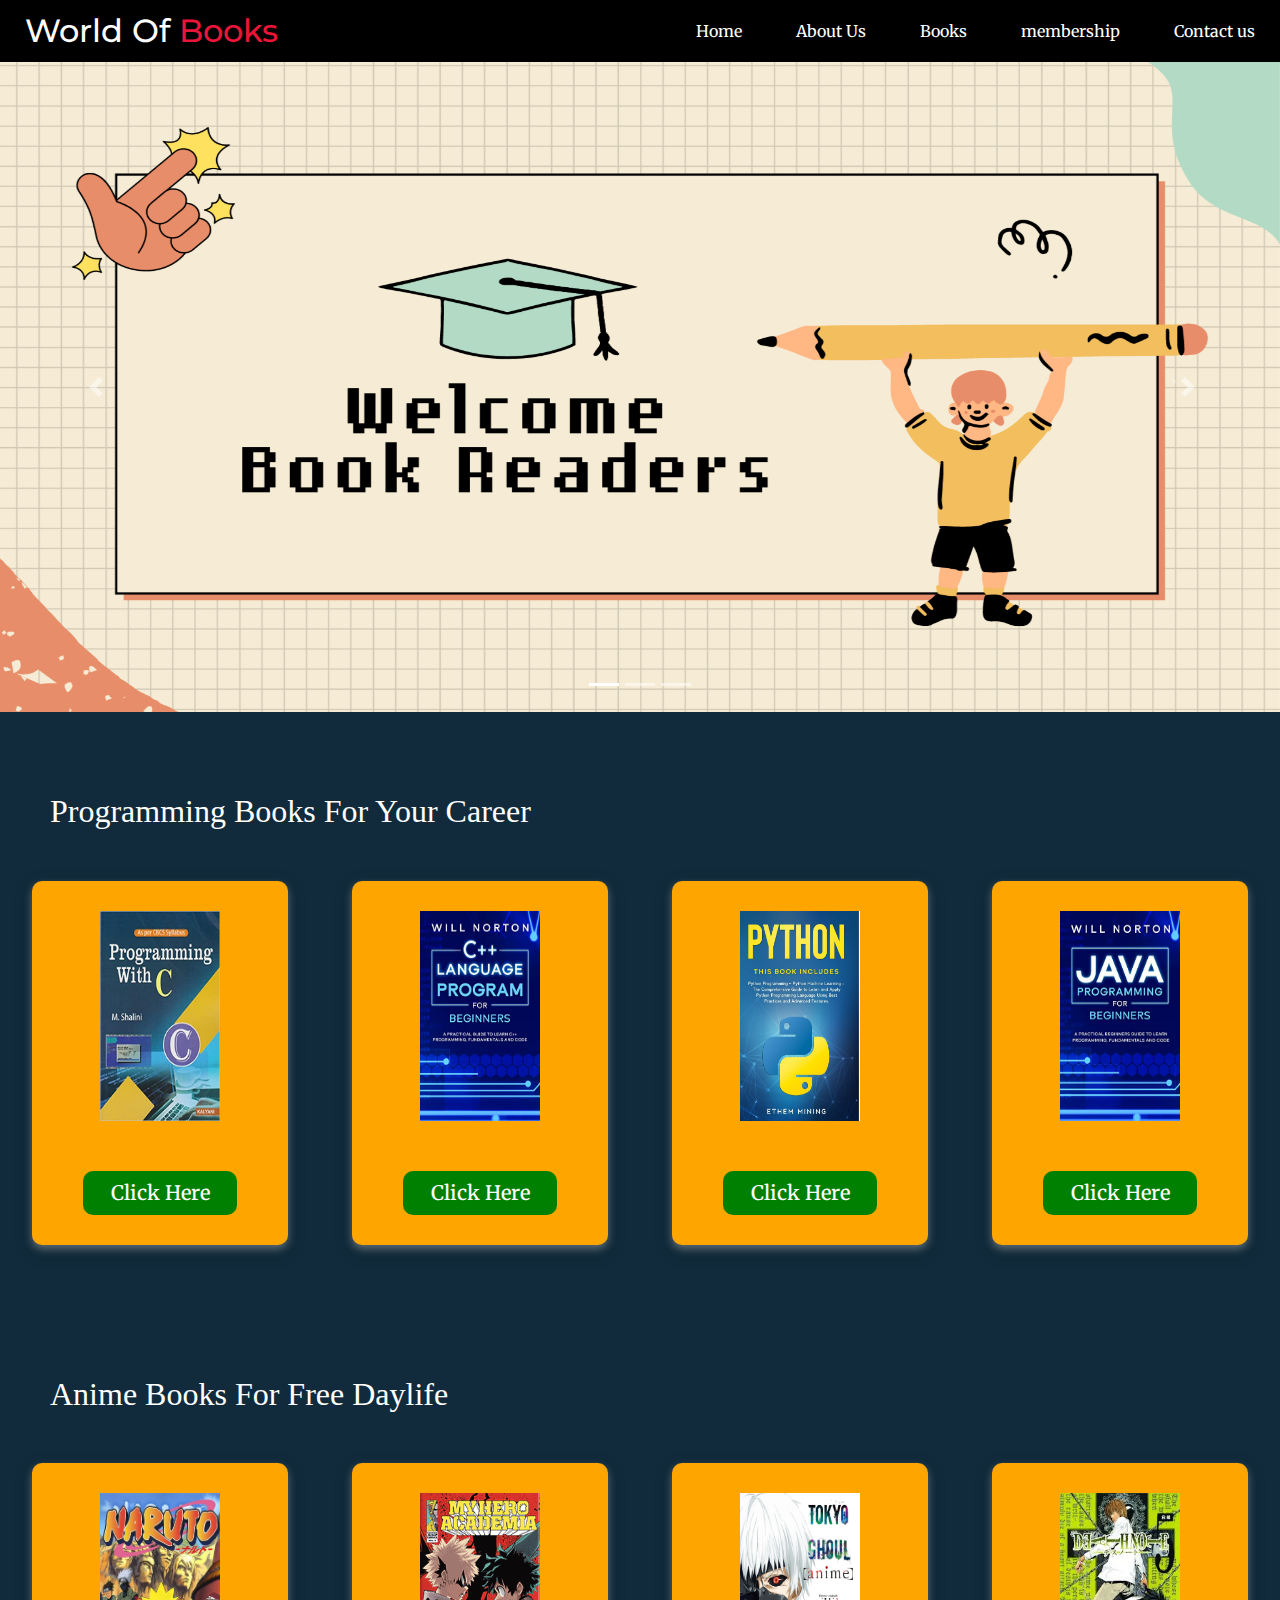
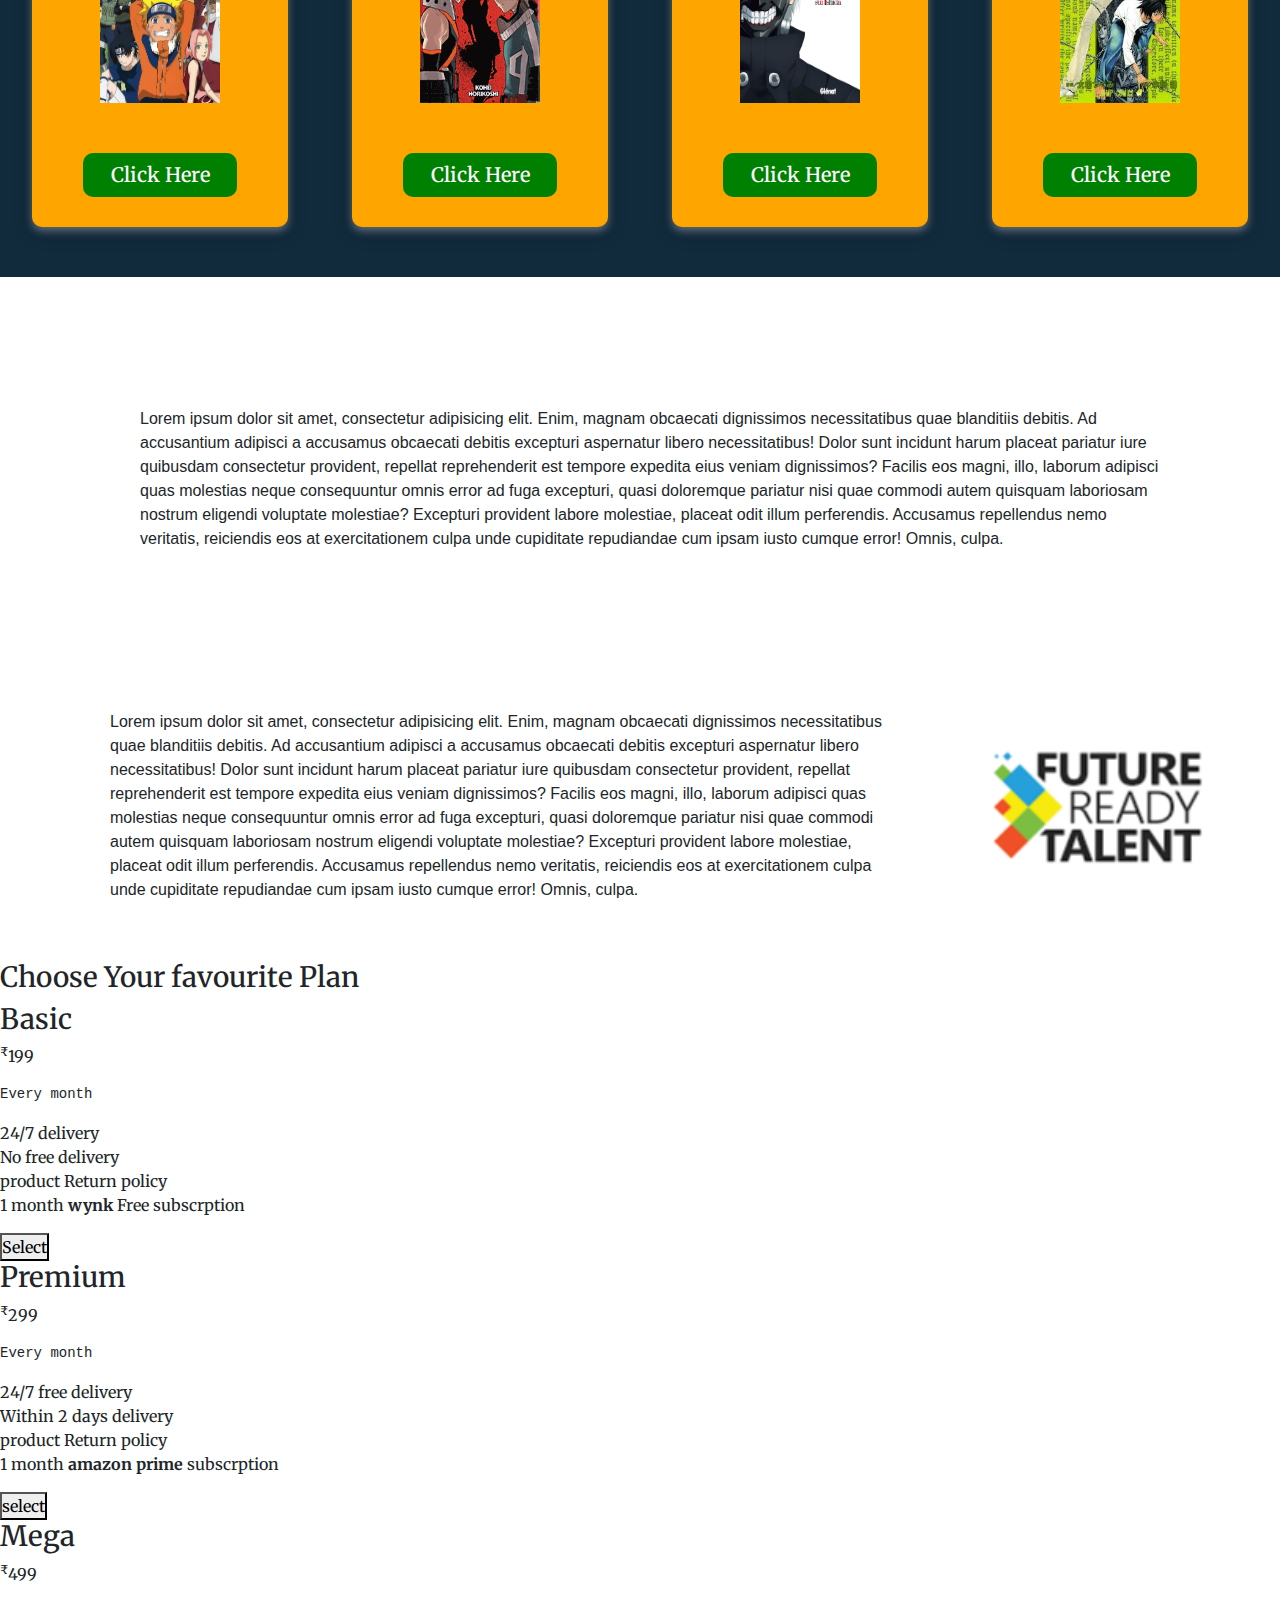
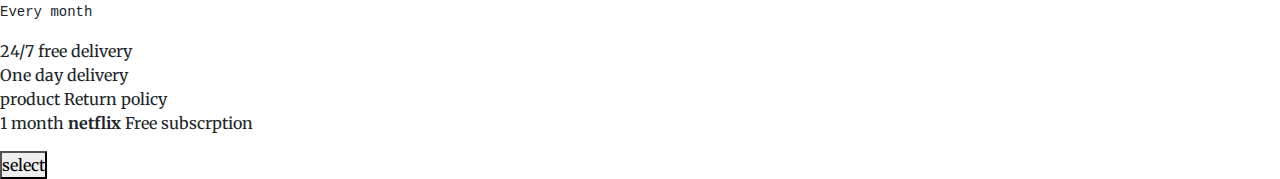
==== index.html @ 65e73c3f "added membership plans" ====
<!DOCTYPE html>
<html lang="en">

<head>
  <meta charset="UTF-8">
  <meta http-equiv="X-UA-Compatible" content="IE=edge">
  <meta name="viewport" content="width=device-width, initial-scale=1.0">
  <link rel="stylesheet" href="css/style.css">
  <link rel="shortcut icon" href="images/favicon-16x16.png" type="image/x-icon">
  <link rel="stylesheet" href="https://cdn.jsdelivr.net/npm/bootstrap@4.6.1/dist/css/bootstrap.min.css">
  <title>World Of Books</title>
</head>

<body>
  <div class="main_container">
    <!-- flexbox navbar -->
    <div class="flex_navbar">
      <h2 id="image_logo"><a href=""></a>World Of <span>Books</span></h2>
      <ul>
        <li><a href="">Home</a></li>
        <li><a href="">About Us</a></li>
        <li><a href="">Books</a></li>
        <li><a href="">membership</a></li>
        <li><a href="">Contact us</a></li>
      </ul>
    </div>
    <!-- bootstrap carousel -->
    <div id="demo" class="carousel slide" data-ride="carousel">
      <!-- Indicators -->
      <ul class="carousel-indicators">
        <li data-target="#demo" data-slide-to="0" class="active"></li>
        <li data-target="#demo" data-slide-to="1"></li>
        <li data-target="#demo" data-slide-to="2"></li>
      </ul>

      <!-- The slideshow -->
      <div class="carousel-inner">
        <div class="carousel-item active">
          <img src="images/Colorful English Class Education Presentation.png" alt="Los Angeles" width="1100"
            height="500">
        </div>
        <div class="carousel-item">
          <img src="images/Yellow Purple 3D Annual Company Report Business Presentation.png" alt="Chicago" width="1100"
            height="500">
        </div>
        <div class="carousel-item">
          <img src="images/Yellow Purple 3D Annual Company Report Business Presentation (1).png" alt="Chicago"
            width="1100" height="500">
        </div>
      </div>

      <!-- Left and right controls -->
      <a class="carousel-control-prev" href="#demo" data-slide="prev">
        <span class="carousel-control-prev-icon"></span>
      </a>
      <a class="carousel-control-next" href="#demo" data-slide="next">`
        <span class="carousel-control-next-icon"></span>
      </a>
    </div>

    <!-- programming book section  -->
    <h2 id="book_heading">Programming Books For Your Career</h2>
    <div class="row_section">
      <div class="column1" id="color1">
        <a href=""><img src="images/c programming.jpg" alt="C book" width="600" height="400"></a>
        <div class="desc">
          <h2><a href="" title="" target="_parent">Click Here</a></h2>
        </div>
      </div>
      <div class="column1" id="color1">
        <a href=""><img src="images/c++.jpg" alt="c++ book" width="600" height="400"></a>
        <div class="desc">
          <h2><a href="" title="" target="_parent">Click Here</a></h2>
        </div>
      </div>
      <div class="column1" id="color1">
        <a href=""><img src="images/python.jpg" alt="python book" width="600" height="400"></a>
        <div class="desc">
          <h2><a href="" title="" target="_parent">Click Here</a></h2>
        </div>
      </div>
      <div class="column1" id="color1">
        <a href=""><img src="images/java.jpg" alt="java book" width="600" height="400"></a>
        <div class="desc">
          <h2><a href="" title="" target="_parent">Click Here</a></h2>
        </div>
      </div>
    </div>

    <!-- anime book sectiom  -->
    <h2 id="book_heading">Anime Books For Free Daylife</h2>
    <div class="row_section">
      <div class="column1" id="color1">
        <a href=""><img src="images/Naruto_Poster (1).jpg" alt="C book" width="600" height="400"></a>
        <div class="desc">
          <h2><a href="" title="" target="_parent">Click Here</a></h2>
        </div>
      </div>
      <div class="column1" id="color1">
        <a href=""><img src="images/hero.jpg" alt="c++ book" width="600" height="400"></a>
        <div class="desc">
          <h2><a href="" title="" target="_parent">Click Here</a></h2>
        </div>
      </div>
      <div class="column1" id="color1">
        <a href=""><img src="images/tokyo.jpg" alt="python book" width="600" height="400"></a>
        <div class="desc">
          <h2><a href="" title="" target="_parent">Click Here</a></h2>
        </div>
      </div>
      <div class="column1" id="color1">
        <a href=""><img src="images/deathnote.jpg" alt="java book" width="600" height="400"></a>
        <div class="desc">
          <h2><a href="" title="" target="_parent">Click Here</a></h2>
        </div>
      </div>
    </div>
    <!-- about us -->
    <div class="about_us">
      <div class="my_image">
        <img src="images/IMG_8836-modified.png" alt="">
      </div>
      <div class="image_desc">
        Lorem ipsum dolor sit amet, consectetur adipisicing elit. Enim, magnam obcaecati dignissimos necessitatibus quae
        blanditiis debitis. Ad accusantium adipisci a accusamus obcaecati debitis excepturi aspernatur libero
        necessitatibus! Dolor sunt incidunt harum placeat pariatur iure quibusdam consectetur provident, repellat
        reprehenderit est tempore expedita eius veniam dignissimos? Facilis eos magni, illo, laborum adipisci quas
        molestias neque consequuntur omnis error ad fuga excepturi, quasi doloremque pariatur nisi quae commodi autem
        quisquam laboriosam nostrum eligendi voluptate molestiae? Excepturi provident labore molestiae, placeat odit
        illum perferendis. Accusamus repellendus nemo veritatis, reiciendis eos at exercitationem culpa unde cupiditate
        repudiandae cum ipsam iusto cumque error! Omnis, culpa.
      </div>
    </div>
    <div class="about_us2">
      <div class="image_desc2">
        Lorem ipsum dolor sit amet, consectetur adipisicing elit. Enim, magnam obcaecati dignissimos necessitatibus quae
        blanditiis debitis. Ad accusantium adipisci a accusamus obcaecati debitis excepturi aspernatur libero
        necessitatibus! Dolor sunt incidunt harum placeat pariatur iure quibusdam consectetur provident, repellat
        reprehenderit est tempore expedita eius veniam dignissimos? Facilis eos magni, illo, laborum adipisci quas
        molestias neque consequuntur omnis error ad fuga excepturi, quasi doloremque pariatur nisi quae commodi autem
        quisquam laboriosam nostrum eligendi voluptate molestiae? Excepturi provident labore molestiae, placeat odit
        illum perferendis. Accusamus repellendus nemo veritatis, reiciendis eos at exercitationem culpa unde cupiditate
        repudiandae cum ipsam iusto cumque error! Omnis, culpa.
      </div>
      <div class="my_image2">
        <img src="images/download-modified.png" alt="">
      </div>
    </div>

    <!-- membership -->

    <h3 id="price" class="plan_h3">Choose Your favourite Plan</h3>
    <div class="fcontainer">
        <div class="box1 hover_box">
            <h3>Basic</h3>
            <p class="price"><sup>₹</sup>199<pre>Every month</pre></p>
            <ul class="list_item">
                <li class="plan_item_list">24/7 delivery</li>
                <li class="plan_item_list">No free delivery</li>
                <li class="plan_item_list">product Return policy</li>
                <li class="plan_item_list">1 month <b>wynk</b> Free subscrption </li>
            </ul>
            <button class="btn2">Select</button>
        </div>
        <div class="box1 hover_box">
            <h3>Premium</h3>
            <p class="price"><sup>₹</sup>299<pre>Every month</pre></p>
            <ul class="list_item">
                <li class="plan_item_list">24/7 free delivery</li>
                <li class="plan_item_list">Within 2 days delivery</li>
                <li class="plan_item_list">product Return policy</li>
                <li class="plan_item_list">1 month <b>amazon prime</b> subscrption</li>
            </ul>
            <button class="btn2">select</button>
        </div>
        <div class="box1 hover_box">
            <h3>Mega</h3>
            <p class="price"><sup>₹</sup>499<pre>Every month</pre></p>
            <ul class="list_item">
                <li class="plan_item_list">24/7 free delivery</li>
                <li class="plan_item_list">One day delivery</li>
                <li class="plan_item_list">product Return policy</li>
                <li class="plan_item_list">1 month <b>netflix</b> Free subscrption</li>
            </ul>
            <button class="btn2">select</button>
        </div>
    </div>


  </div>
  <!-- bootstrap js -->
  <script src="https://cdn.jsdelivr.net/npm/jquery@3.6.0/dist/jquery.slim.min.js"></script>
  <script src="https://cdn.jsdelivr.net/npm/popper.js@1.16.1/dist/umd/popper.min.js"></script>
  <script src="https://cdn.jsdelivr.net/npm/bootstrap@4.6.1/dist/js/bootstrap.bundle.min.js"></script>
</body>

</html>
---- css/style.css ----
@import url('https://fonts.googleapis.com/css2?family=Merriweather:wght@300&family=Montserrat:wght@700&family=Roboto+Serif&display=swap');



* {
    box-sizing: border-box;
    margin: 0;
    padding: 0;
    font-family: 'Merriweather', serif;
}



/* logo */

#image_logo{
    display: inline-block;
    padding: 12px 25px;
    color: white;
    margin: 0;
    font-family: 'Montserrat', sans-serif;
}

span {
    color: #ea1538;
    font-family: 'Montserrat', sans-serif;
}

/* navbar
 */
.flex_navbar ul {
    list-style-type: none;
    margin: 0px;
}

.flex_navbar ul li {
    text-decoration: none;
    display: inline-block;
    color: #fff;
}

.flex_navbar {
    display: flex;
    justify-content: space-between;
    align-items: center;
    background-color: #000;
}

.flex_navbar ul li a {
    padding: 12px 25px;
    color: white;
    text-decoration: none;
}

.flex_navbar ul li a:hover {
    color: #ea1538;
    transition: .3s;
}

/* carsouel */
.carousel-inner img {
    width: 100%;
    height: 650px;
    
}

/* mediaquery */


@media (max-width:950px) {


}


/* programming book section  */

#book_heading {
    background-color: #112B3C;
    color: white;
    margin: 0;
    padding: 80px 0 0px 50px;
    font-family: 'Times New Roman', Times, serif;
}

.row_section {
    /* border: 5px solid black; */
    padding: 50px 0 50px 0;
    display: flex;
    justify-content: space-around;
    align-items: center;
    background-color: #112B3C;
    z-index: -1;
}

.column1 {
    width: 20%;
    box-shadow: 0 4px 8px 0 rgba(241, 235, 235, 0.364), 0 6px 20px 0 rgba(0, 0, 0, 0.19);
    background-color: white;
    /* display: inline-block; */
    border-radius: 10px;
}


.column1 a img {
    width: 70%;
    height: 250px;
    padding: 20px 30px;
    margin: 10px auto;
    display: block;
}

.desc h2 {
    width: 60%;
    background-color: green;
    border-radius: 10px;
    text-align: center;
    margin: 30px auto;
    /* padding: 10px; */
    color: #fff;
    font-size: 20px;
    cursor: pointer;
}

.desc h2 a {
    text-decoration: none;
    color: white;
    display: block;
    padding: 10px;

}

.desc h2:hover {
    color: #fff;
    background-color: #ea1538;
}

#color1 {
    background-color: orange;
}

#color1 img:hover {
    box-shadow: 0 4px 8px 0 rgba(0, 0, 0, 0.2), 0 6px 20px 0 rgba(0, 0, 0, 0.19);

}

/* about_us section */

.about_us {
    margin: 30px;
    padding: 100px 0px 0px;
    display: flex;
    justify-content: center;
    align-items: center;
}

.about_us::after {
    content: "";
    clear: both;
    display: table;
  }

.my_image {
    padding-left: 30px;
}

.my_image img {
    width: 250px;
    padding: 0px 0px;
}

.image_desc {
    text-align: left;
    padding: 0px 80px;
    font-family: Verdana, Geneva, Tahoma, sans-serif;
}

.about_us2 {
    margin: 30px;
    padding: 100px 0px 0px;
    display: flex;
    justify-content: center;
    align-items: center;
}

.about_us2::after {
    content: "";
    clear: both;
    display: table;
  }

.image_desc2 {
    text-align: left;
    padding: 0px 80px;
    font-family: Verdana, Geneva, Tahoma, sans-serif;
}

.my_image2 {
    padding-right: 30px;
}

.my_image2 img {
    width: 250px;
    padding: 0px 0px;
}
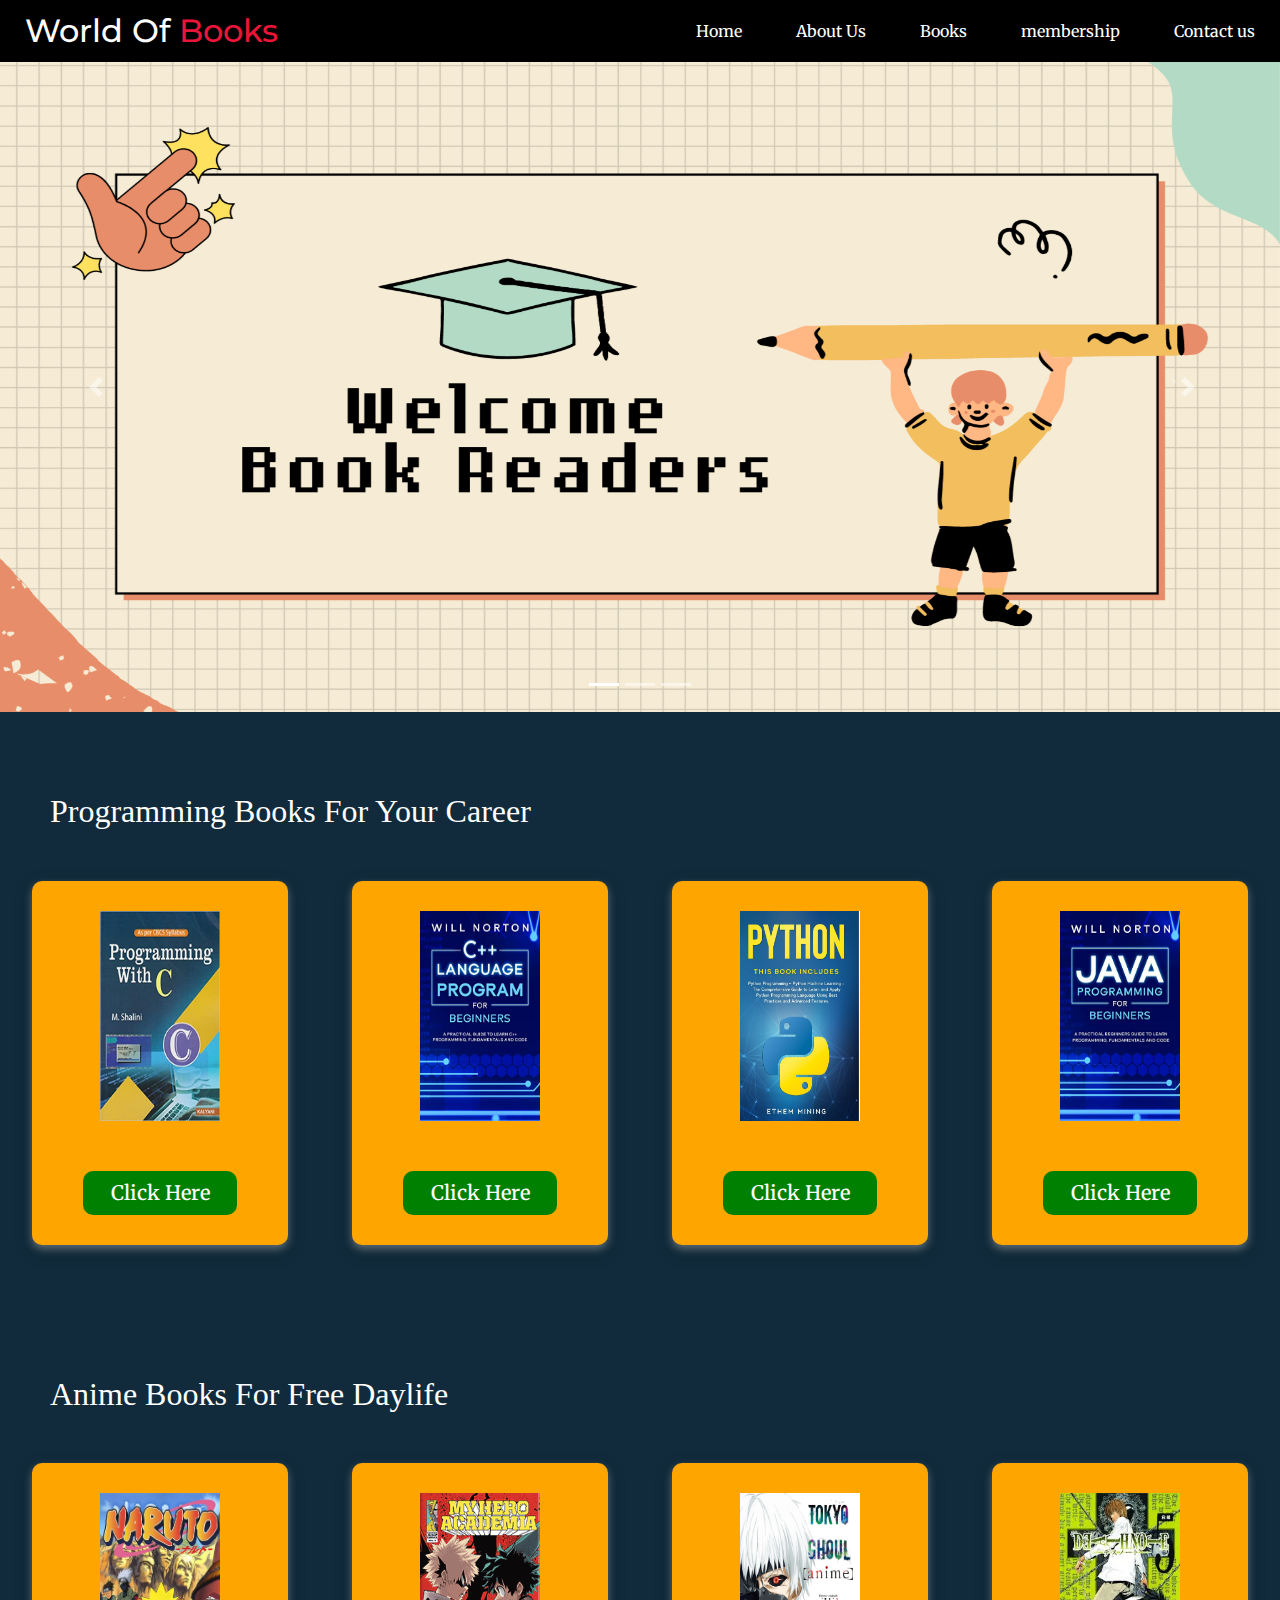
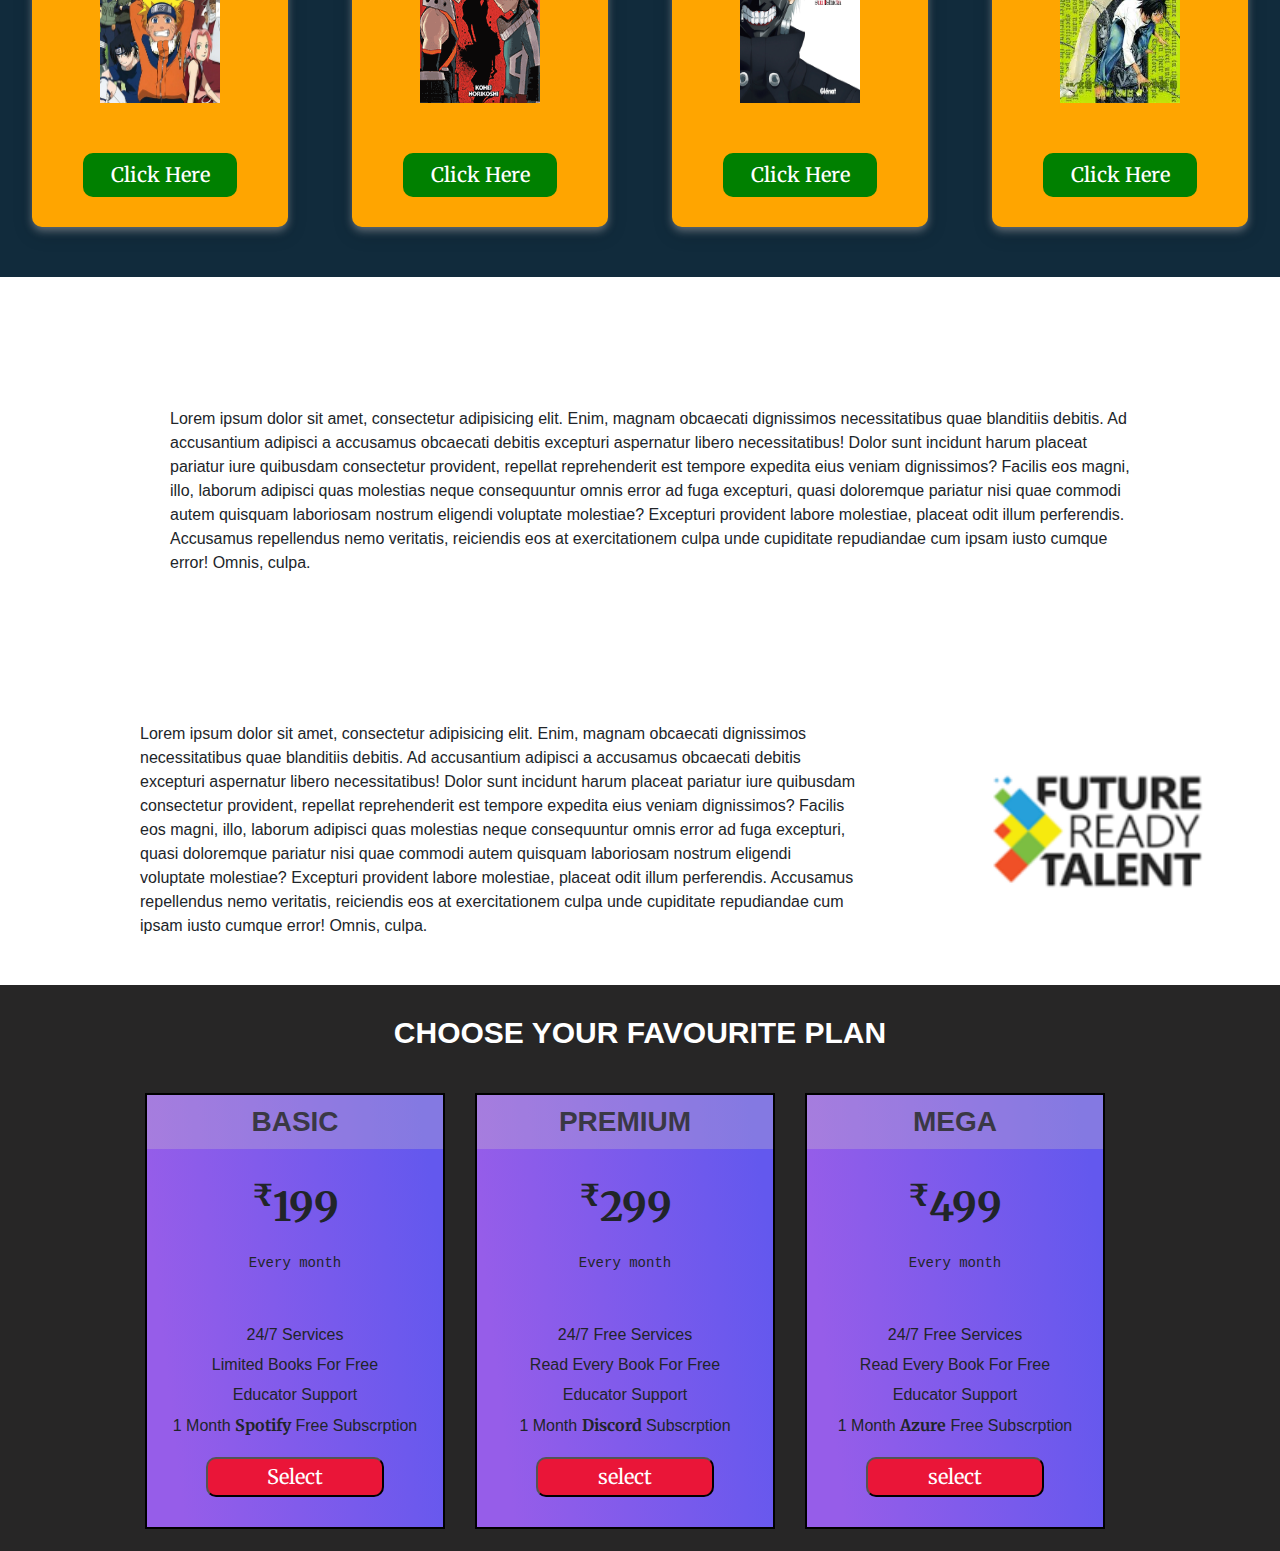
==== commit 57501fcb: "changes in membership data" ====
--- a/index.html
+++ b/index.html
@@ -155,10 +155,10 @@
             <h3>Basic</h3>
             <p class="price"><sup>₹</sup>199<pre>Every month</pre></p>
             <ul class="list_item">
-                <li class="plan_item_list">24/7 delivery</li>
-                <li class="plan_item_list">No free delivery</li>
-                <li class="plan_item_list">product Return policy</li>
-                <li class="plan_item_list">1 month <b>wynk</b> Free subscrption </li>
+                <li class="plan_item_list">24/7 services</li>
+                <li class="plan_item_list">Limited books for free</li>
+                <li class="plan_item_list">Educator support</li>
+                <li class="plan_item_list">1 month <b>spotify</b> Free subscrption </li>
             </ul>
             <button class="btn2">Select</button>
         </div>
@@ -166,10 +166,10 @@
             <h3>Premium</h3>
             <p class="price"><sup>₹</sup>299<pre>Every month</pre></p>
             <ul class="list_item">
-                <li class="plan_item_list">24/7 free delivery</li>
-                <li class="plan_item_list">Within 2 days delivery</li>
-                <li class="plan_item_list">product Return policy</li>
-                <li class="plan_item_list">1 month <b>amazon prime</b> subscrption</li>
+                <li class="plan_item_list">24/7 free services</li>
+                <li class="plan_item_list">Read Every Book For Free</li>
+                <li class="plan_item_list">Educator support</li>
+                <li class="plan_item_list">1 month <b>Discord</b> subscrption</li>
             </ul>
             <button class="btn2">select</button>
         </div>
@@ -177,10 +177,10 @@
             <h3>Mega</h3>
             <p class="price"><sup>₹</sup>499<pre>Every month</pre></p>
             <ul class="list_item">
-                <li class="plan_item_list">24/7 free delivery</li>
-                <li class="plan_item_list">One day delivery</li>
-                <li class="plan_item_list">product Return policy</li>
-                <li class="plan_item_list">1 month <b>netflix</b> Free subscrption</li>
+                <li class="plan_item_list">24/7 free services</li>
+                <li class="plan_item_list">Read every book for free</li>
+                <li class="plan_item_list">Educator support</li>
+                <li class="plan_item_list">1 month <b>Azure</b> Free subscrption</li>
             </ul>
             <button class="btn2">select</button>
         </div>
--- a/css/style.css
+++ b/css/style.css
@@ -65,8 +65,6 @@
 }
 
 /* mediaquery */
-
-
 @media (max-width:950px) {
 
 
@@ -74,7 +72,6 @@
 
 
 /* programming book section  */
-
 #book_heading {
     background-color: #112B3C;
     color: white;
@@ -84,7 +81,6 @@
 }
 
 .row_section {
-    /* border: 5px solid black; */
     padding: 50px 0 50px 0;
     display: flex;
     justify-content: space-around;
@@ -97,7 +93,6 @@
     width: 20%;
     box-shadow: 0 4px 8px 0 rgba(241, 235, 235, 0.364), 0 6px 20px 0 rgba(0, 0, 0, 0.19);
     background-color: white;
-    /* display: inline-block; */
     border-radius: 10px;
 }
 
@@ -116,7 +111,6 @@
     border-radius: 10px;
     text-align: center;
     margin: 30px auto;
-    /* padding: 10px; */
     color: #fff;
     font-size: 20px;
     cursor: pointer;
@@ -145,7 +139,6 @@
 }
 
 /* about_us section */
-
 .about_us {
     margin: 30px;
     padding: 100px 0px 0px;
@@ -171,6 +164,7 @@
 
 .image_desc {
     text-align: left;
+    margin: 0px 30px;
     padding: 0px 80px;
     font-family: Verdana, Geneva, Tahoma, sans-serif;
 }
@@ -191,6 +185,7 @@
 
 .image_desc2 {
     text-align: left;
+    margin: 0px 30px;
     padding: 0px 80px;
     font-family: Verdana, Geneva, Tahoma, sans-serif;
 }
@@ -202,4 +197,97 @@
 .my_image2 img {
     width: 250px;
     padding: 0px 0px;
-}+}
+
+
+/* membership plans */
+.price {
+    font-size: 40px;
+    font-weight: bolder;
+    padding-top: 20px;
+}
+
+.plan_h3 {
+    margin: 0 auto;
+    text-align: center;
+    background-color: rgb(39, 38, 38);
+    text-transform: uppercase;
+    font-size: 30px;
+    font-weight: bolder;
+    color: #fff;
+    font-family: 'Trebuchet MS', 'Lucida Sans Unicode', 'Lucida Grande', 'Lucida Sans', Arial, sans-serif;
+    padding: 30px 0 20px 0;
+}
+
+.fcontainer {
+    background-color: rgb(39, 38, 38);
+    margin: 0 auto;
+    display: flex;
+    justify-content: center;
+    padding: 14px 20px;
+    flex-wrap: wrap;
+}
+
+.box1 {
+    text-align: center;
+    margin: 0 auto;
+    margin: 8px 0;
+    margin-right: 30px;
+    position: relative;
+    width: 300px;
+    padding:0 0 30px 0;
+    background-image: linear-gradient( 83.2deg,  rgba(150,93,233,1) 10.8%, rgba(99,88,238,1) 94.3% );
+    border: 2px solid #000; 
+    overflow: hidden;    
+}
+
+/* hover box */
+.hover_box:hover {
+    background-image: linear-gradient(to top, #d16ba5, #c777b9, #ba83ca, #aa8fd8, #9a9ae1, #8aa7ec, #79b3f4, #69bff8, #52cffe, #41dfff, #46eefa, #5ffbf1);
+    cursor: pointer;
+}
+
+.box1 h3 {
+    overflow: hidden;
+    color: #3A3845;
+    text-align: center;
+    padding-top: 5px;
+    font-weight: bolder;
+    text-transform: uppercase;
+    font-family: Verdana, Geneva, Tahoma, sans-serif;
+}
+
+/* changes */
+.box1 h3 {
+    background-color: rgb(209, 200, 200,0.3);
+    padding: 10px;
+}
+
+.list_item {
+    list-style-type: none;
+    padding-top: 30px;
+}
+
+.plan_item_list {
+    padding: 3px 0;
+    font-family: Arial, Helvetica, sans-serif;
+    text-transform: capitalize;
+}
+
+/* button */
+.btn2 {
+    width: 60%;
+    background-color: #ea1538;;
+    border-radius: 10px;
+    text-align: center;
+    margin: 0px auto;
+    padding: 3px;
+    color: #fff;
+    font-size: 20px;
+    cursor: pointer;
+}
+
+.btn2:hover {
+    color: #fff;
+    background-color: green;
+}
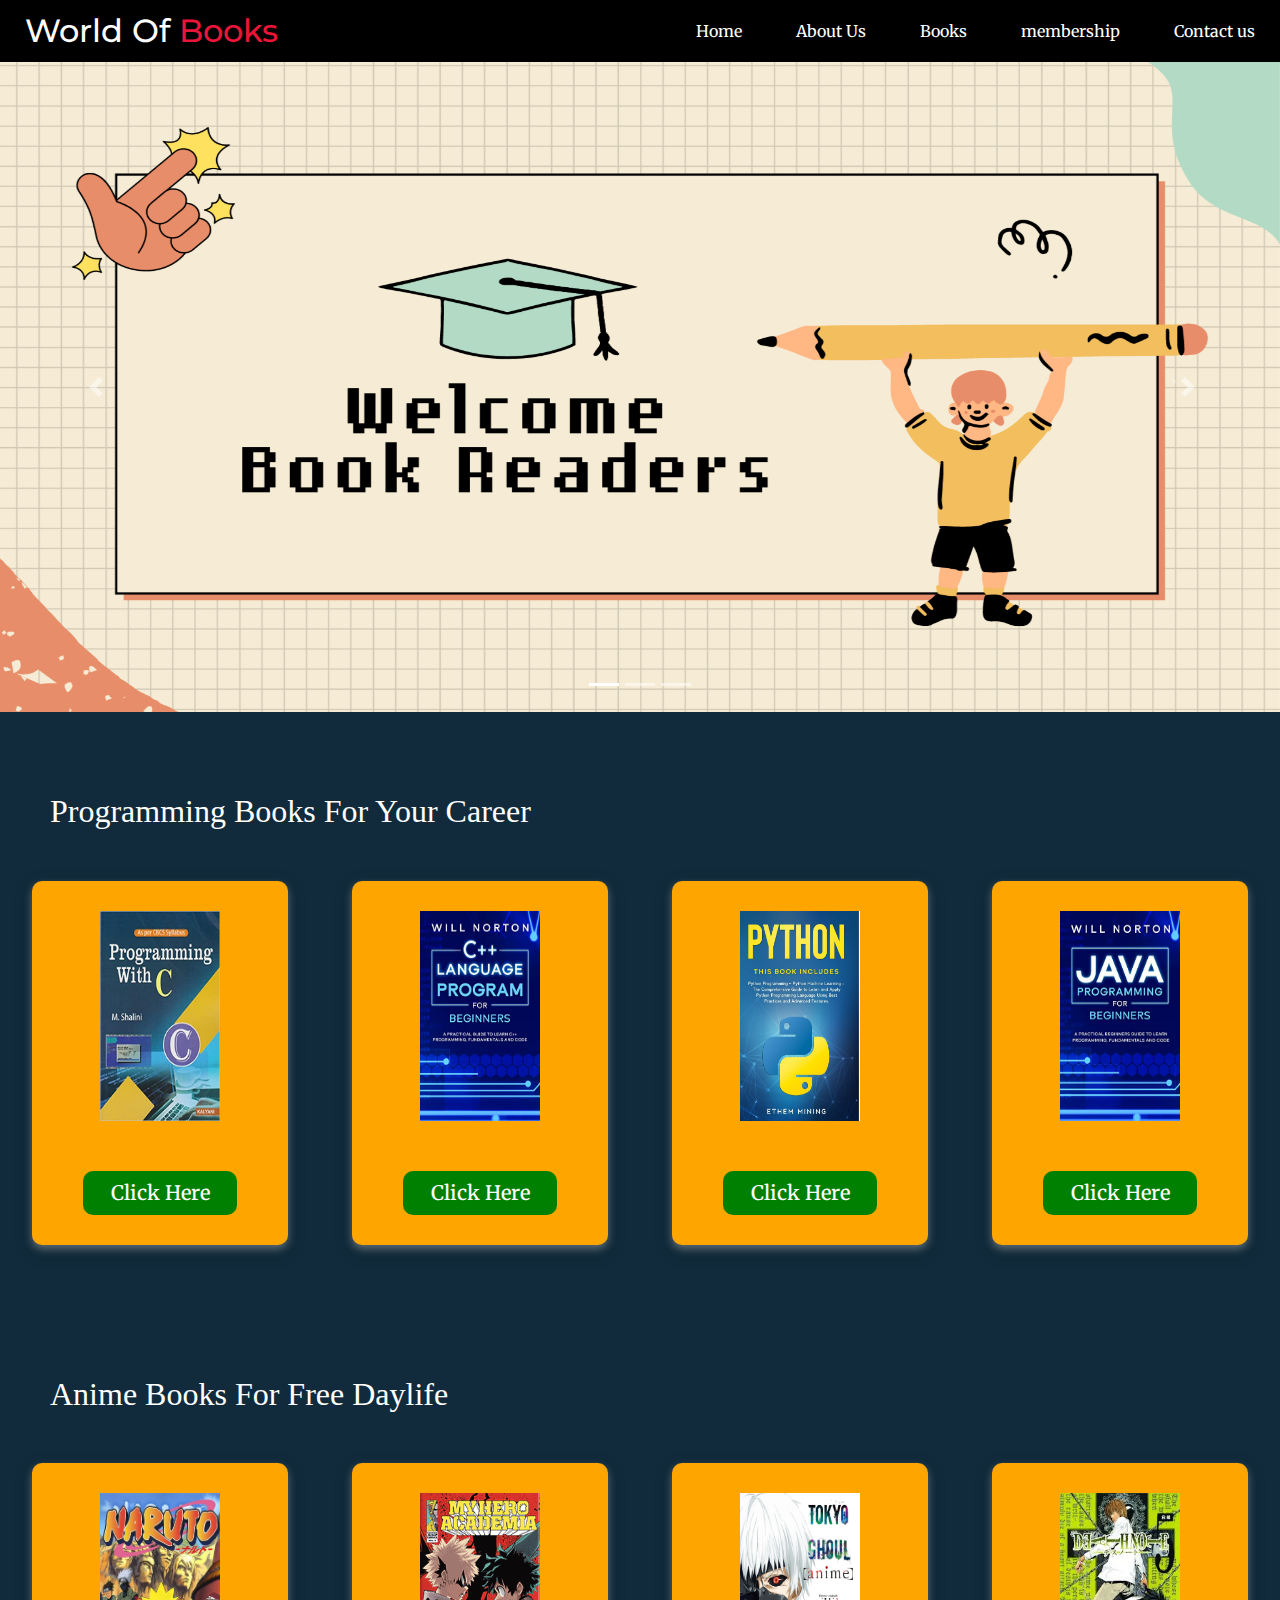
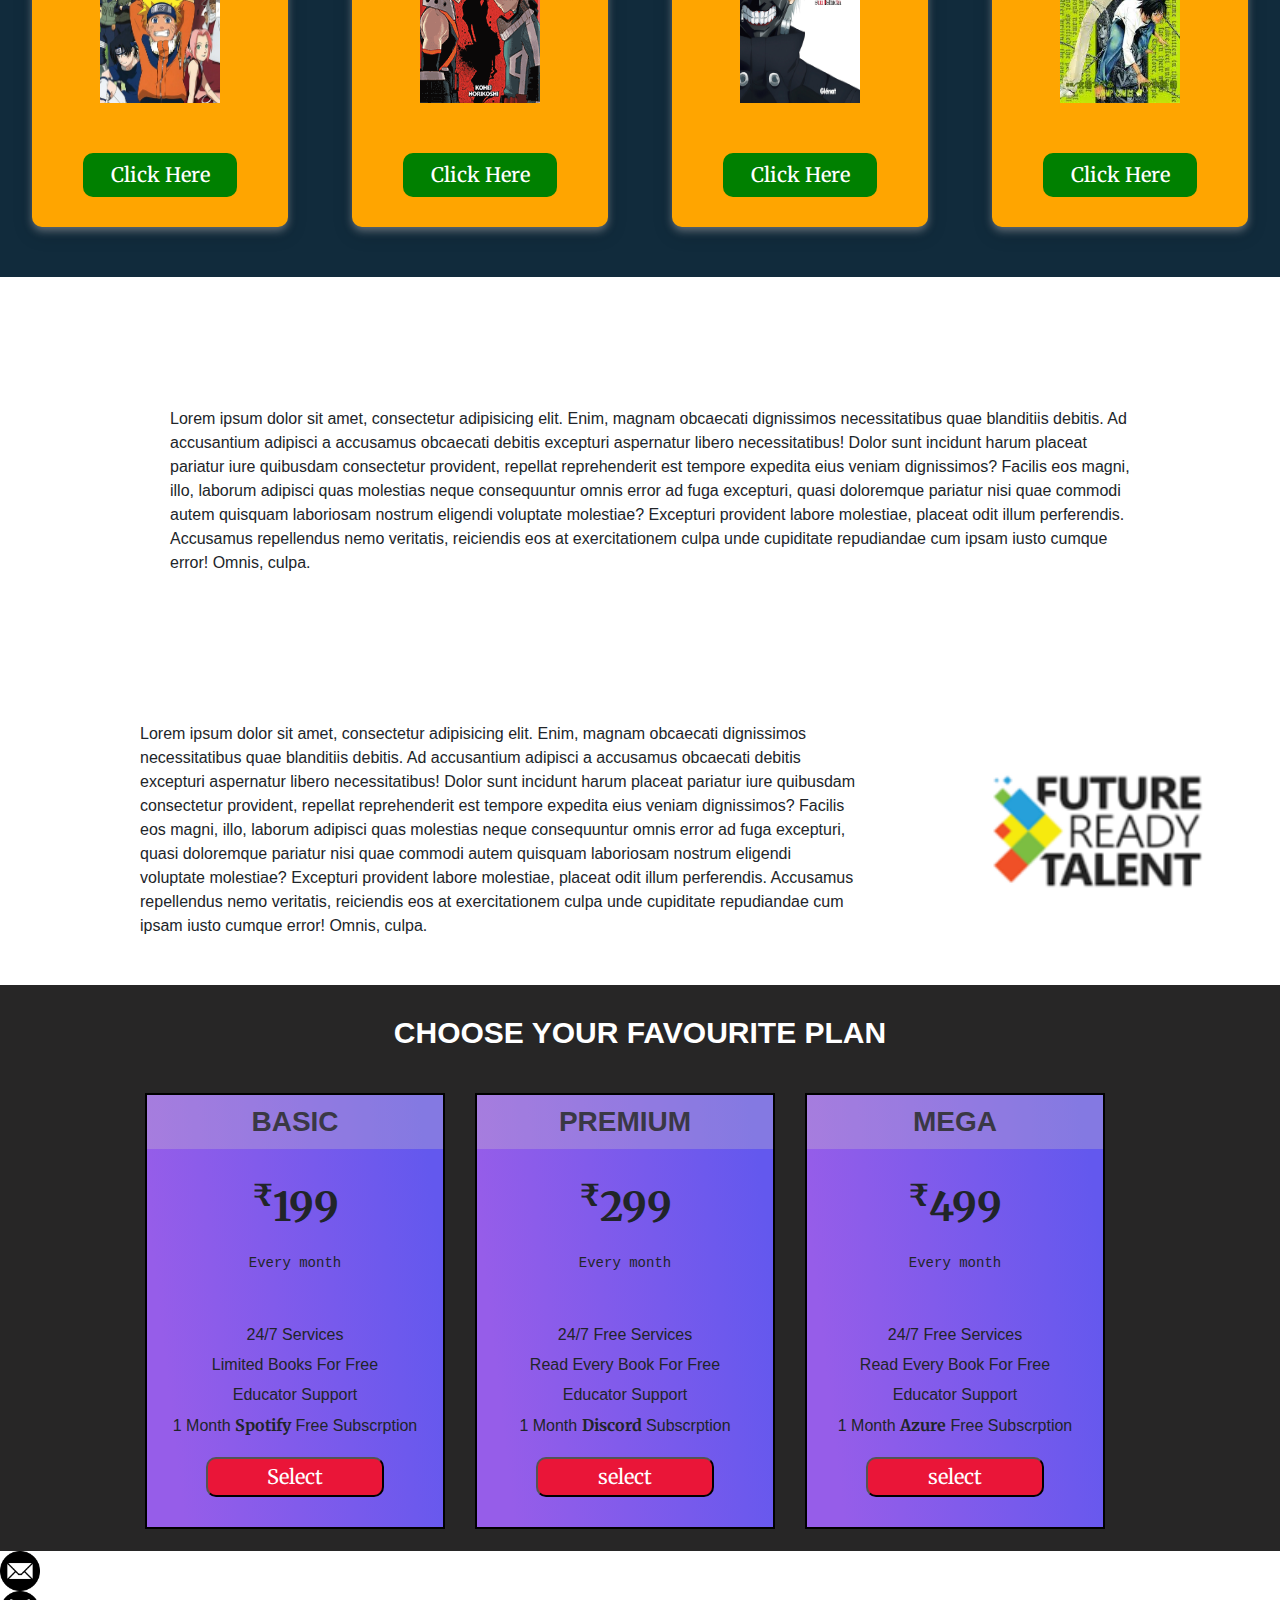
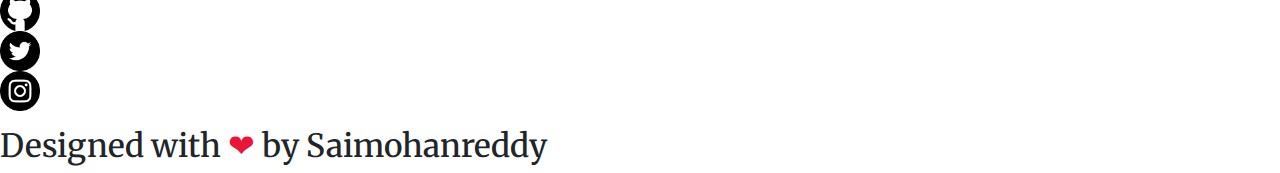
==== commit 9528f10b: "added footer section" ====
--- a/index.html
+++ b/index.html
@@ -186,7 +186,19 @@
         </div>
     </div>
 
-
+    <footer class="footer_section">
+      <div class="contact_us">
+        <ul>
+          <li><a href="mailto:mohantechnoprofessor.com"><img src="images/email.png" alt="email.png" style="width: 40px; height: 40px;"></a></li>
+          <li><a href="https://github.com/saimohan11"><img src="images/github.png" alt="github.png" style="width: 40px; height: 40px;"></a></li>
+          <li><a href="https://twitter.com/saimohan11sai"><img src="images/twitter.png" alt="twitter.png" style="width: 40px; height: 40px;"></a></li>
+          <li><a href="https://instagram.com/mohan_ry"><img src="images/instagram.png" alt="instagram.png" style="width: 40px; height: 40px;"></a></li>
+        </ul>
+      </div>
+      <div class="footer_desc">
+        <h2>Designed with <span>❤</span> by Saimohanreddy</h2>
+      </div>
+    </footer>
   </div>
   <!-- bootstrap js -->
   <script src="https://cdn.jsdelivr.net/npm/jquery@3.6.0/dist/jquery.slim.min.js"></script>
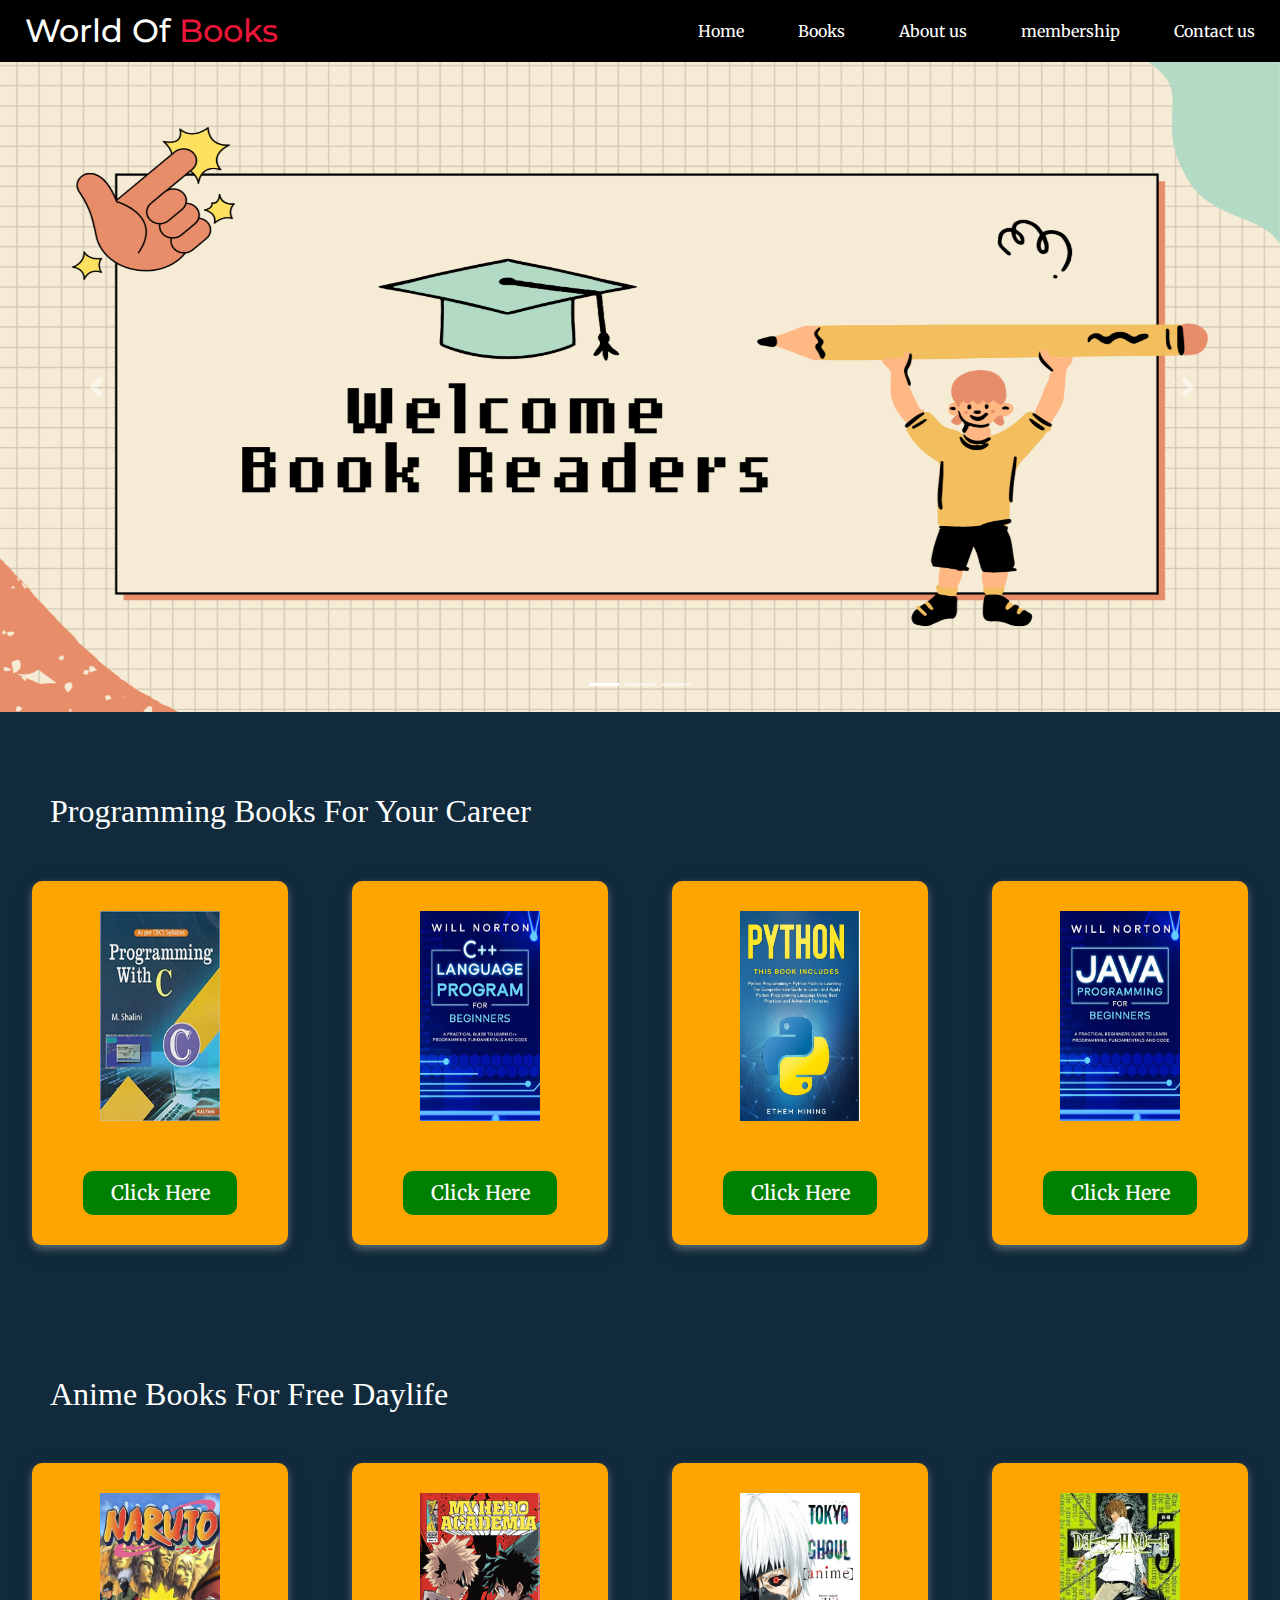
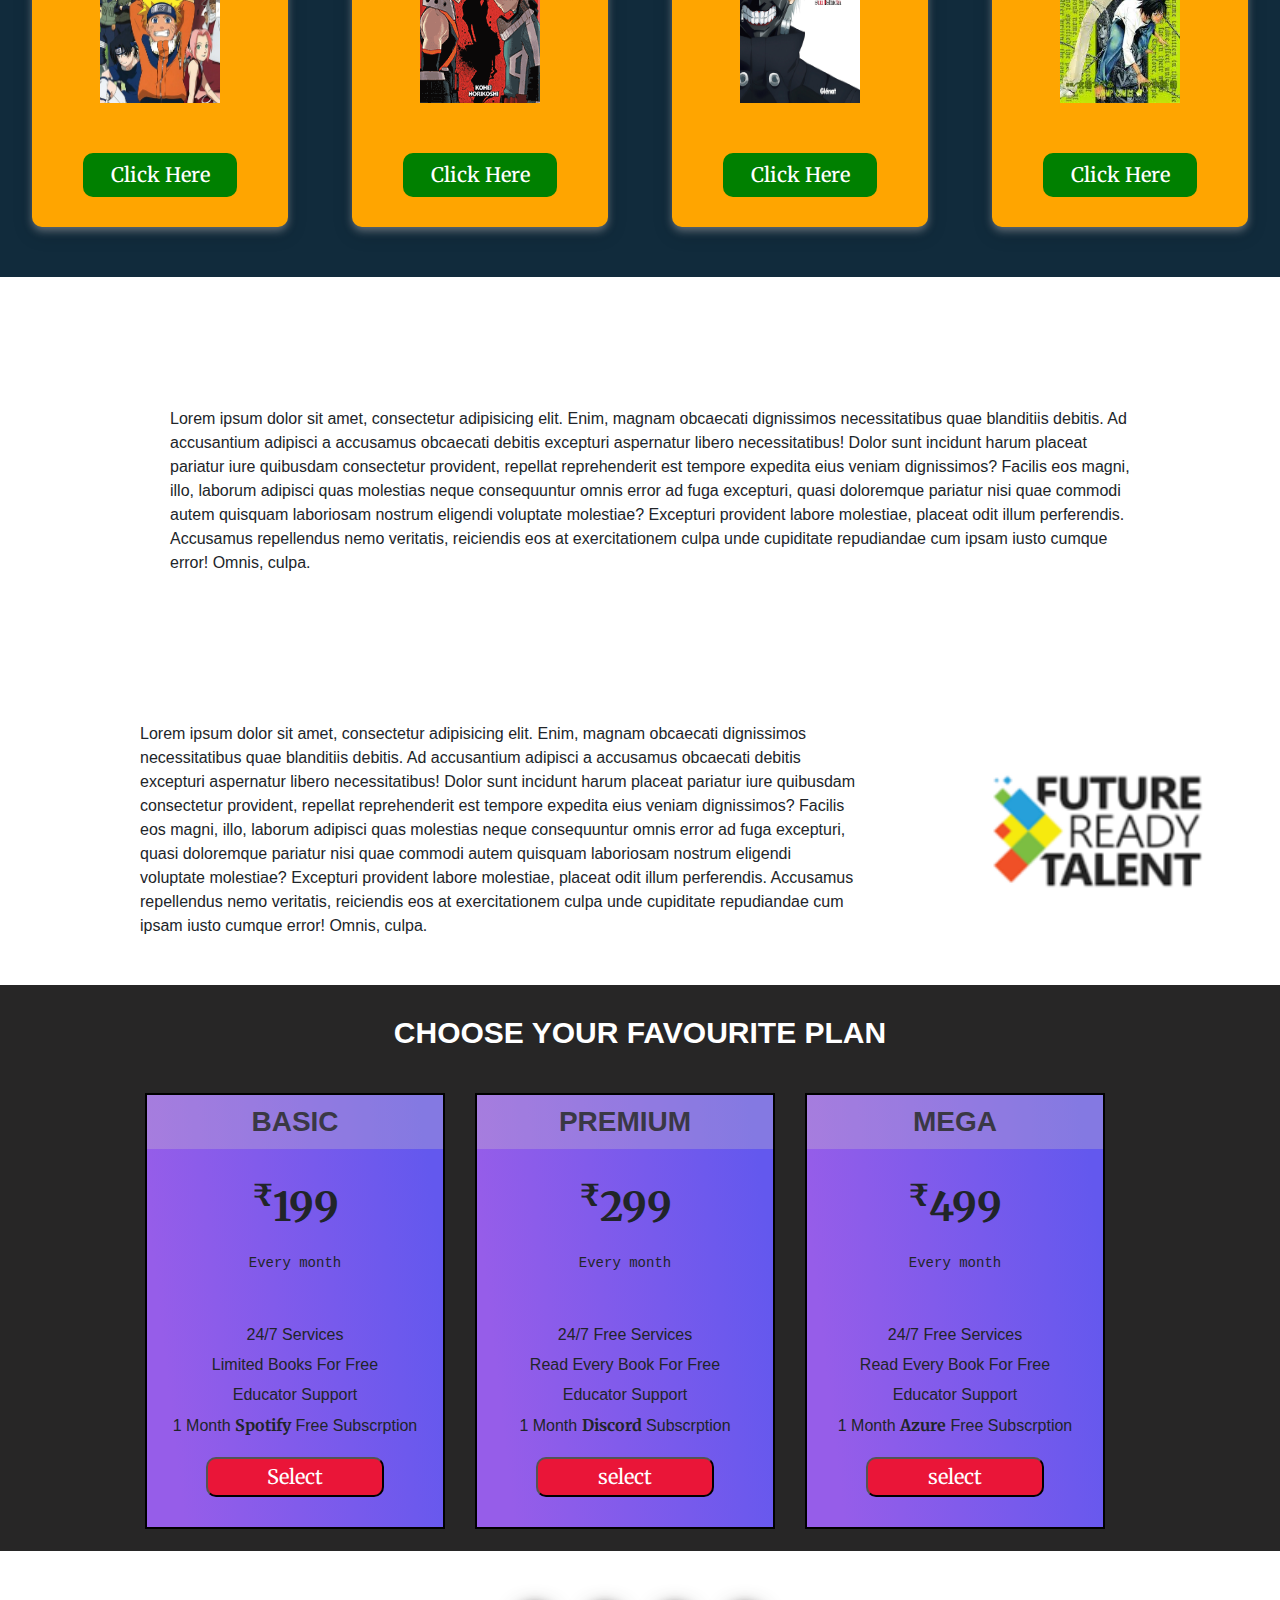
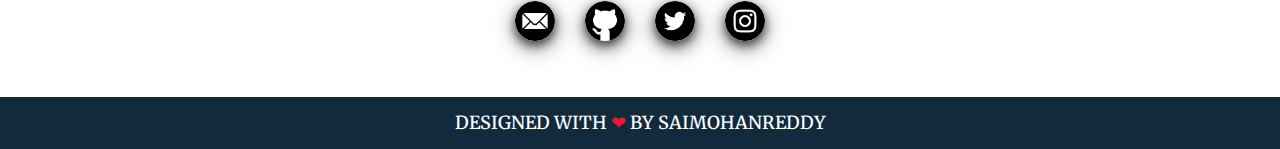
==== commit 6ce1a7f2: "changes in nav bar" ====
--- a/index.html
+++ b/index.html
@@ -18,8 +18,8 @@
       <h2 id="image_logo"><a href=""></a>World Of <span>Books</span></h2>
       <ul>
         <li><a href="">Home</a></li>
-        <li><a href="">About Us</a></li>
         <li><a href="">Books</a></li>
+        <li><a href="">About us</a></li>
         <li><a href="">membership</a></li>
         <li><a href="">Contact us</a></li>
       </ul>
@@ -189,10 +189,10 @@
     <footer class="footer_section">
       <div class="contact_us">
         <ul>
-          <li><a href="mailto:mohantechnoprofessor.com"><img src="images/email.png" alt="email.png" style="width: 40px; height: 40px;"></a></li>
-          <li><a href="https://github.com/saimohan11"><img src="images/github.png" alt="github.png" style="width: 40px; height: 40px;"></a></li>
-          <li><a href="https://twitter.com/saimohan11sai"><img src="images/twitter.png" alt="twitter.png" style="width: 40px; height: 40px;"></a></li>
-          <li><a href="https://instagram.com/mohan_ry"><img src="images/instagram.png" alt="instagram.png" style="width: 40px; height: 40px;"></a></li>
+          <li><a href="mailto:mohantechnoprofessor.com"><img src="images/email.png" alt="email.png" title="email" style="width: 40px; height: 40px;"></a></li>
+          <li><a href="https://github.com/saimohan11"><img src="images/github.png" alt="github.png" title="github" style="width: 40px; height: 40px;"></a></li>
+          <li><a href="https://twitter.com/saimohan11sai"><img src="images/twitter.png" alt="twitter.png" title="twitter" style="width: 40px; height: 40px;"></a></li>
+          <li><a href="https://instagram.com/mohan_ry"><img src="images/instagram.png" alt="instagram.png" title="instagram" style="width: 40px; height: 40px;"></a></li>
         </ul>
       </div>
       <div class="footer_desc">
--- a/css/style.css
+++ b/css/style.css
@@ -291,3 +291,44 @@
     color: #fff;
     background-color: green;
 }
+
+/* footer section */
+
+.footer_section {
+    margin: 0;
+}
+
+.contact_us {
+    padding-bottom: 20px;
+}
+
+
+.contact_us ul {
+    list-style-type: none;
+    justify-content: center;
+    align-items: center;
+    display: flex;
+}
+
+.contact_us ul li a img  {
+    box-shadow: 0 4px 8px 0 rgba(62, 57, 57, 0.777), 0 6px 20px 0 rgba(65, 61, 61, 0.777);
+    border-radius: 50%;
+}
+
+.contact_us ul li {
+    display: inline-block;
+    padding:50px 15px 20px 15px;
+}
+
+.footer_desc {
+    text-align: center;
+    background-color: #112B3C;
+}
+
+.footer_desc h2 {
+    margin: 0;
+    color: white;
+    font-size: large;
+    text-transform: uppercase;
+    padding: 15px 0;
+}
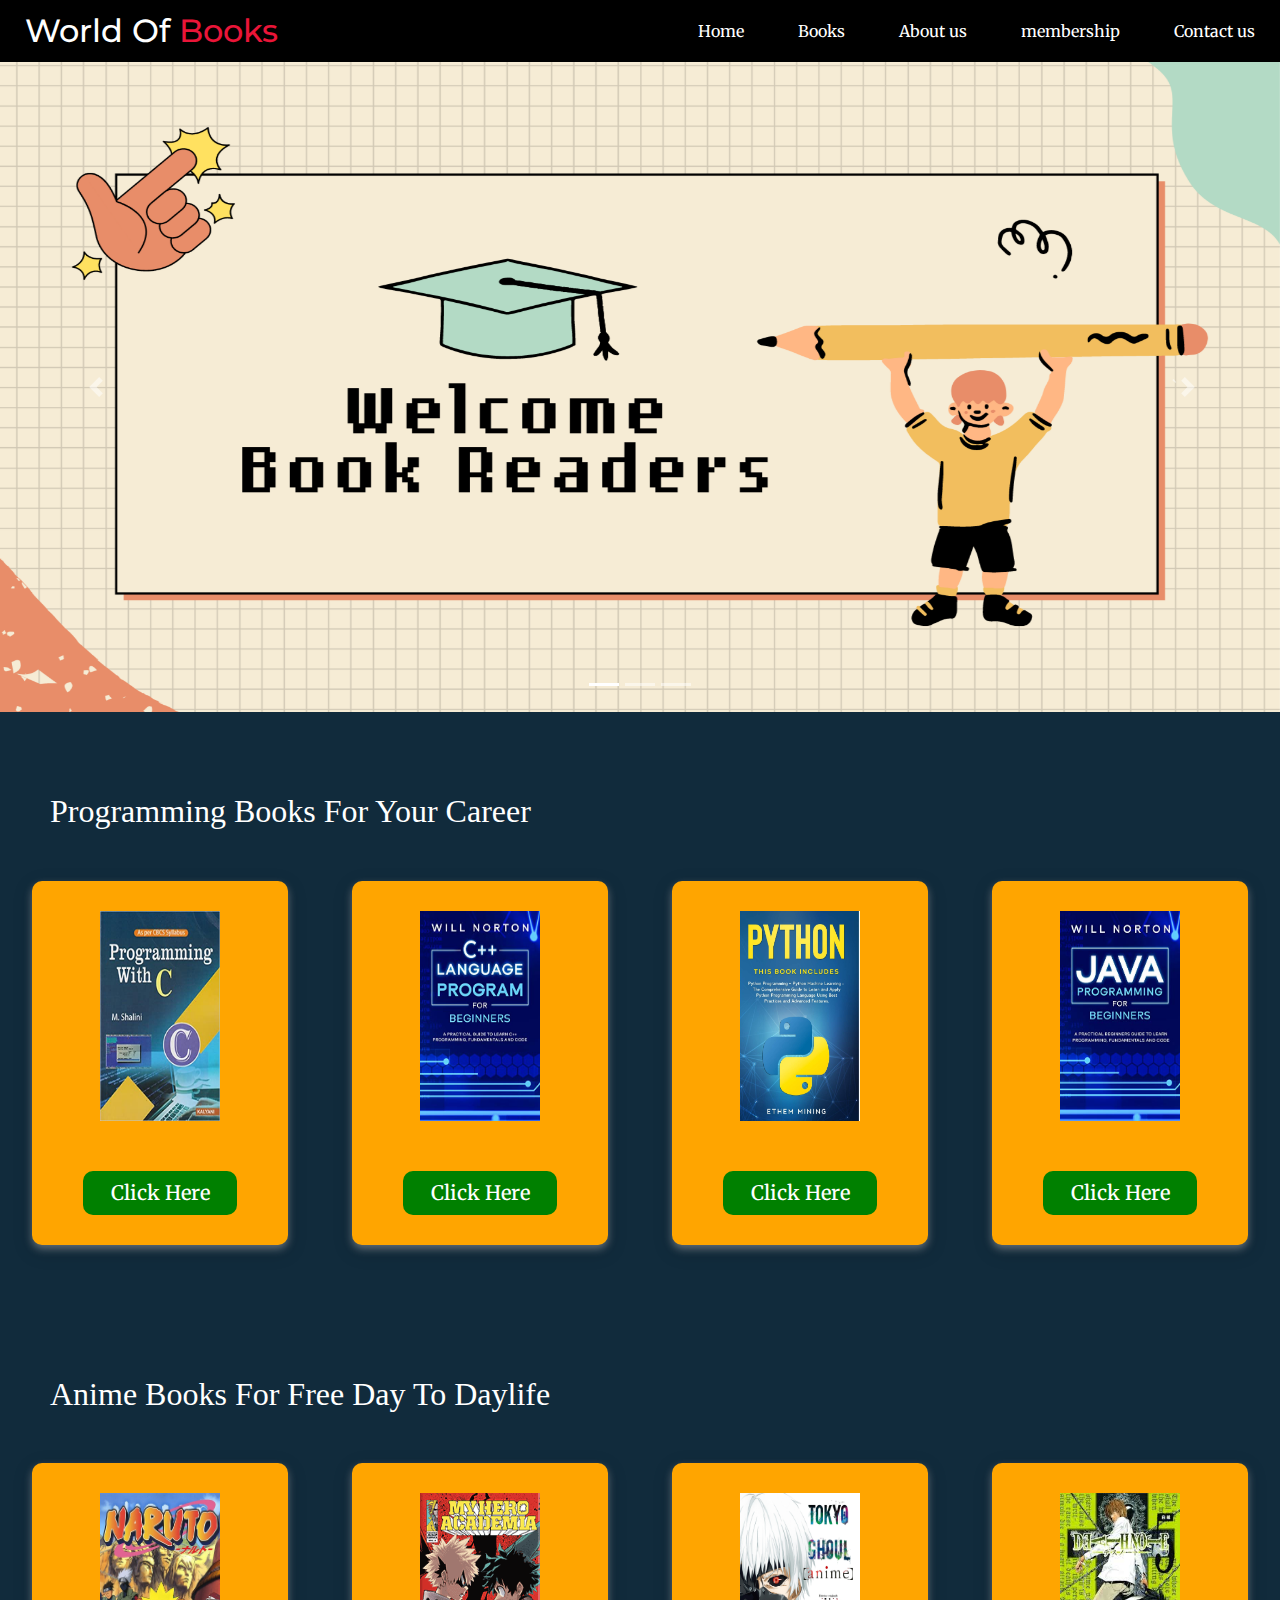
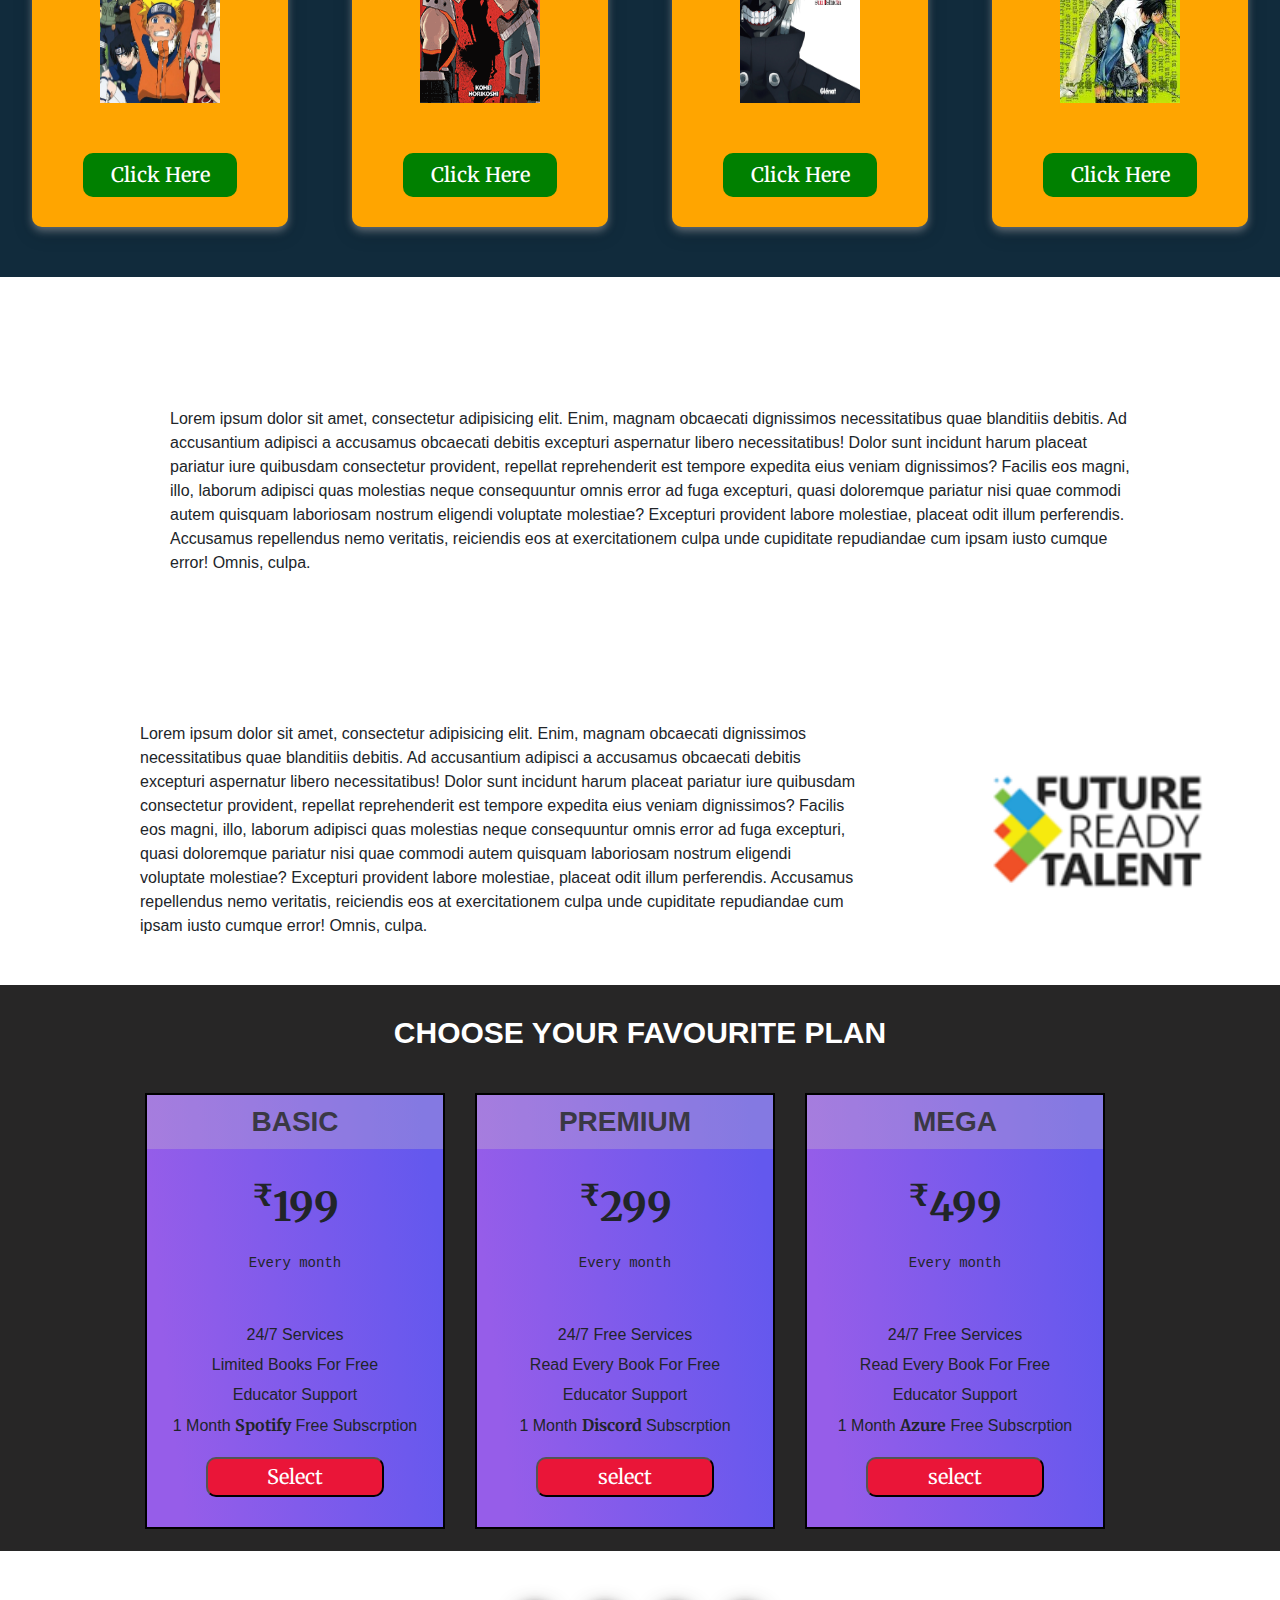
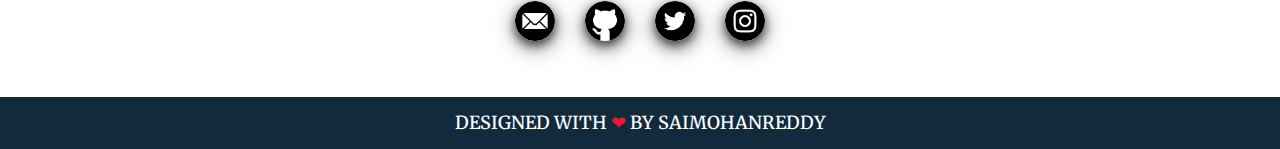
==== commit 1648ec53: "changes in anime book name" ====
--- a/index.html
+++ b/index.html
@@ -88,7 +88,7 @@
     </div>
 
     <!-- anime book sectiom  -->
-    <h2 id="book_heading">Anime Books For Free Daylife</h2>
+    <h2 id="book_heading">Anime Books For Free Day To Daylife</h2>
     <div class="row_section">
       <div class="column1" id="color1">
         <a href=""><img src="images/Naruto_Poster (1).jpg" alt="C book" width="600" height="400"></a>
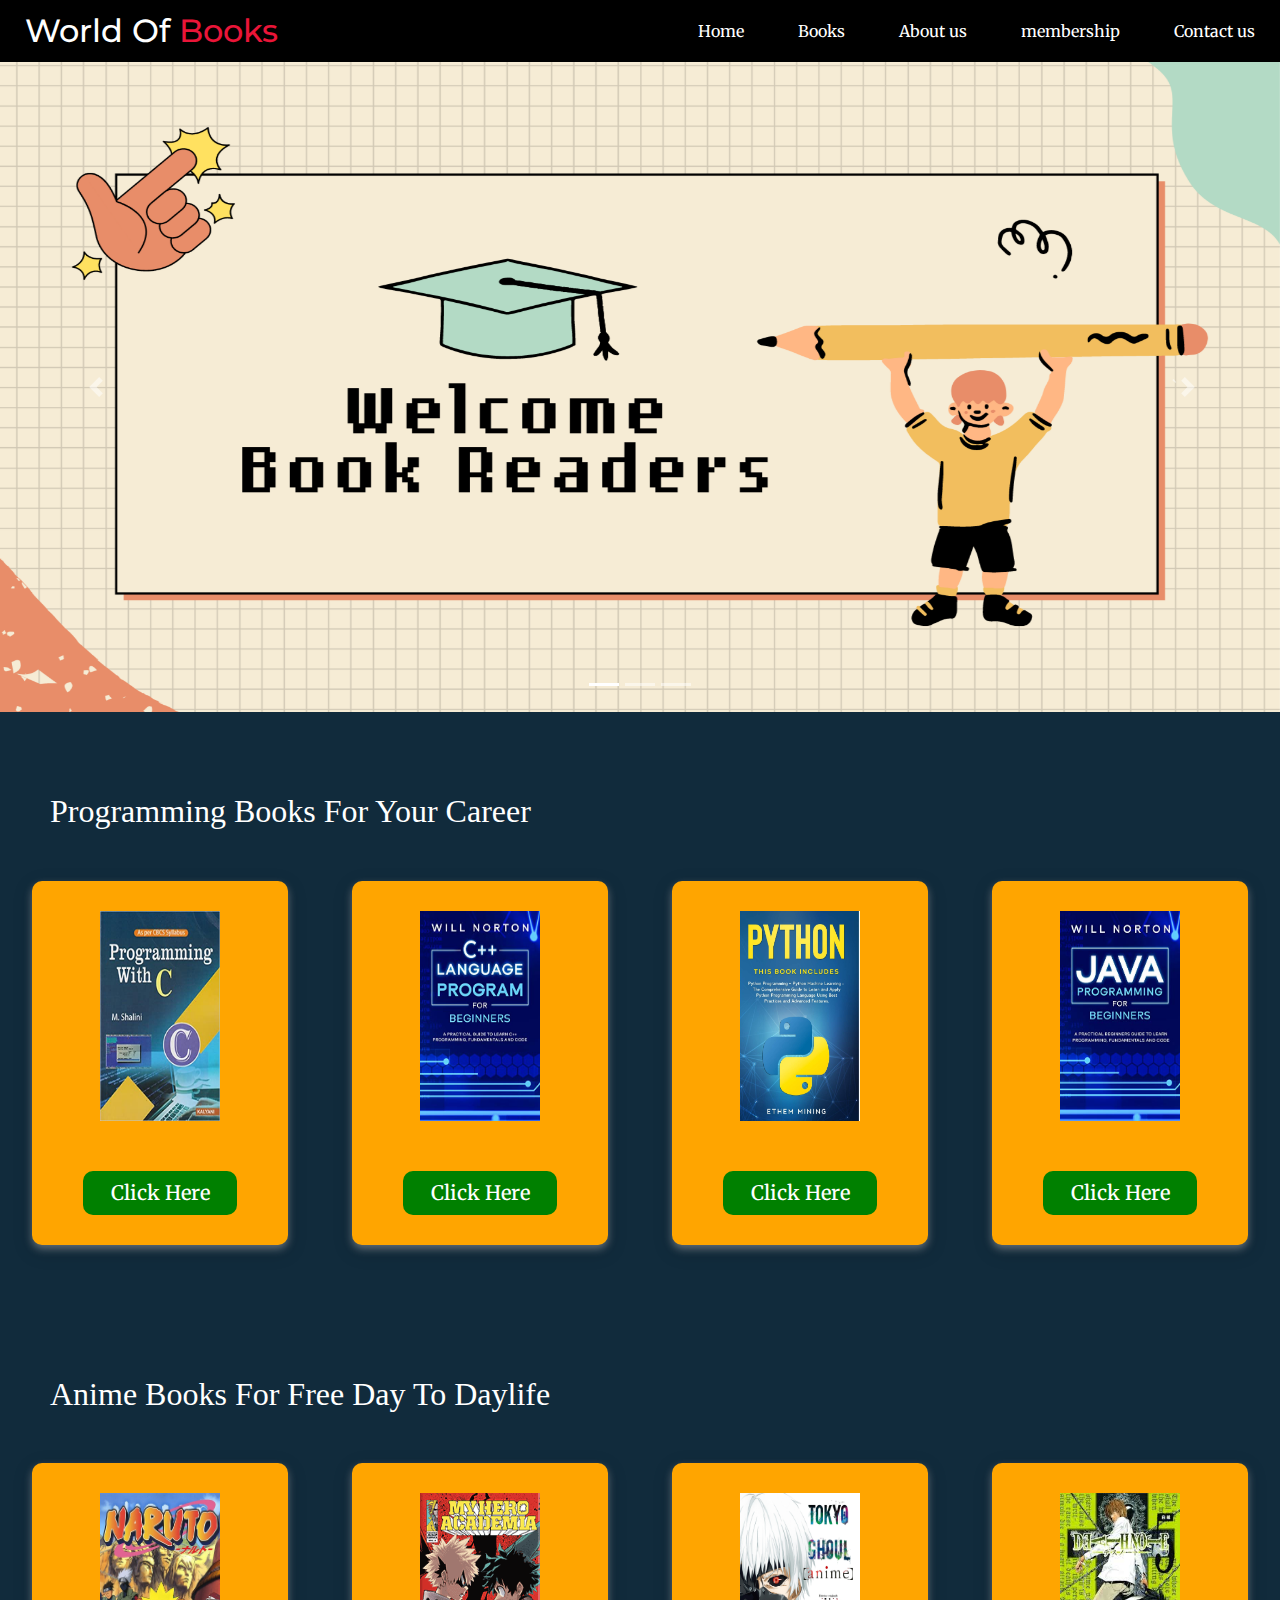
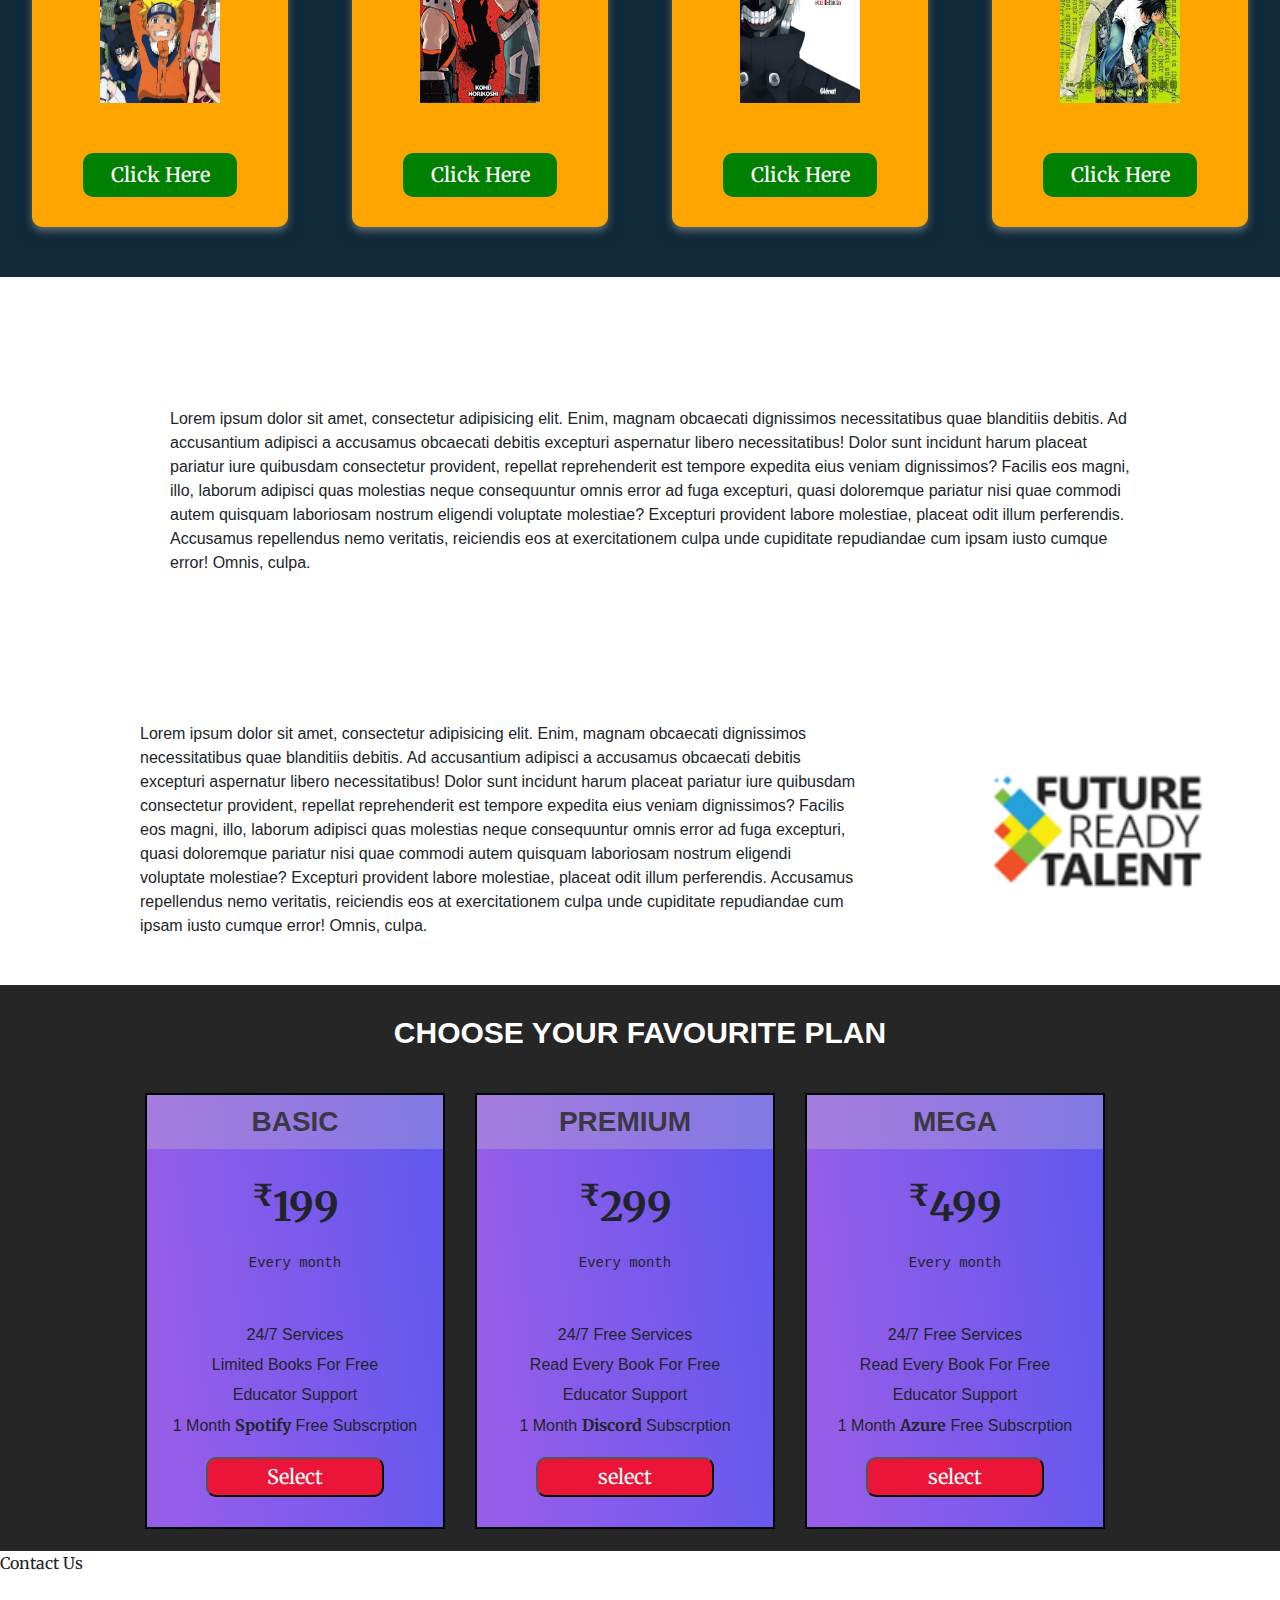
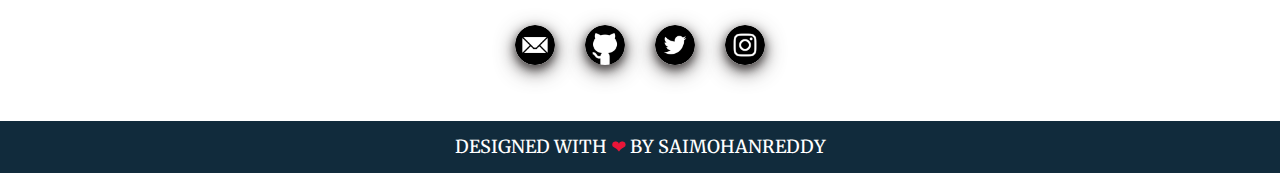
==== commit d16320d1: "added contact name in footer section" ====
--- a/index.html
+++ b/index.html
@@ -18,10 +18,10 @@
       <h2 id="image_logo"><a href=""></a>World Of <span>Books</span></h2>
       <ul>
         <li><a href="">Home</a></li>
-        <li><a href="">Books</a></li>
-        <li><a href="">About us</a></li>
-        <li><a href="">membership</a></li>
-        <li><a href="">Contact us</a></li>
+        <li><a href="#2">Books</a></li>
+        <li><a href="#3">About us</a></li>
+        <li><a href="#price">membership</a></li>
+        <li><a href="#5">Contact us</a></li>
       </ul>
     </div>
     <!-- bootstrap carousel -->
@@ -60,11 +60,11 @@
 
     <!-- programming book section  -->
     <h2 id="book_heading">Programming Books For Your Career</h2>
-    <div class="row_section">
+    <div class="row_section" id="2">
       <div class="column1" id="color1">
         <a href=""><img src="images/c programming.jpg" alt="C book" width="600" height="400"></a>
         <div class="desc">
-          <h2><a href="" title="" target="_parent">Click Here</a></h2>
+          <h2><a href="Cbook.html" target="_parent">Click Here</a></h2>
         </div>
       </div>
       <div class="column1" id="color1">
@@ -116,7 +116,7 @@
       </div>
     </div>
     <!-- about us -->
-    <div class="about_us">
+    <div class="about_us" id="3">
       <div class="my_image">
         <img src="images/IMG_8836-modified.png" alt="">
       </div>
@@ -186,8 +186,10 @@
         </div>
     </div>
 
-    <footer class="footer_section">
+    <footer class="footer_section" id="5">
+      
       <div class="contact_us">
+        <header>Contact Us</header>
         <ul>
           <li><a href="mailto:mohantechnoprofessor.com"><img src="images/email.png" alt="email.png" title="email" style="width: 40px; height: 40px;"></a></li>
           <li><a href="https://github.com/saimohan11"><img src="images/github.png" alt="github.png" title="github" style="width: 40px; height: 40px;"></a></li>
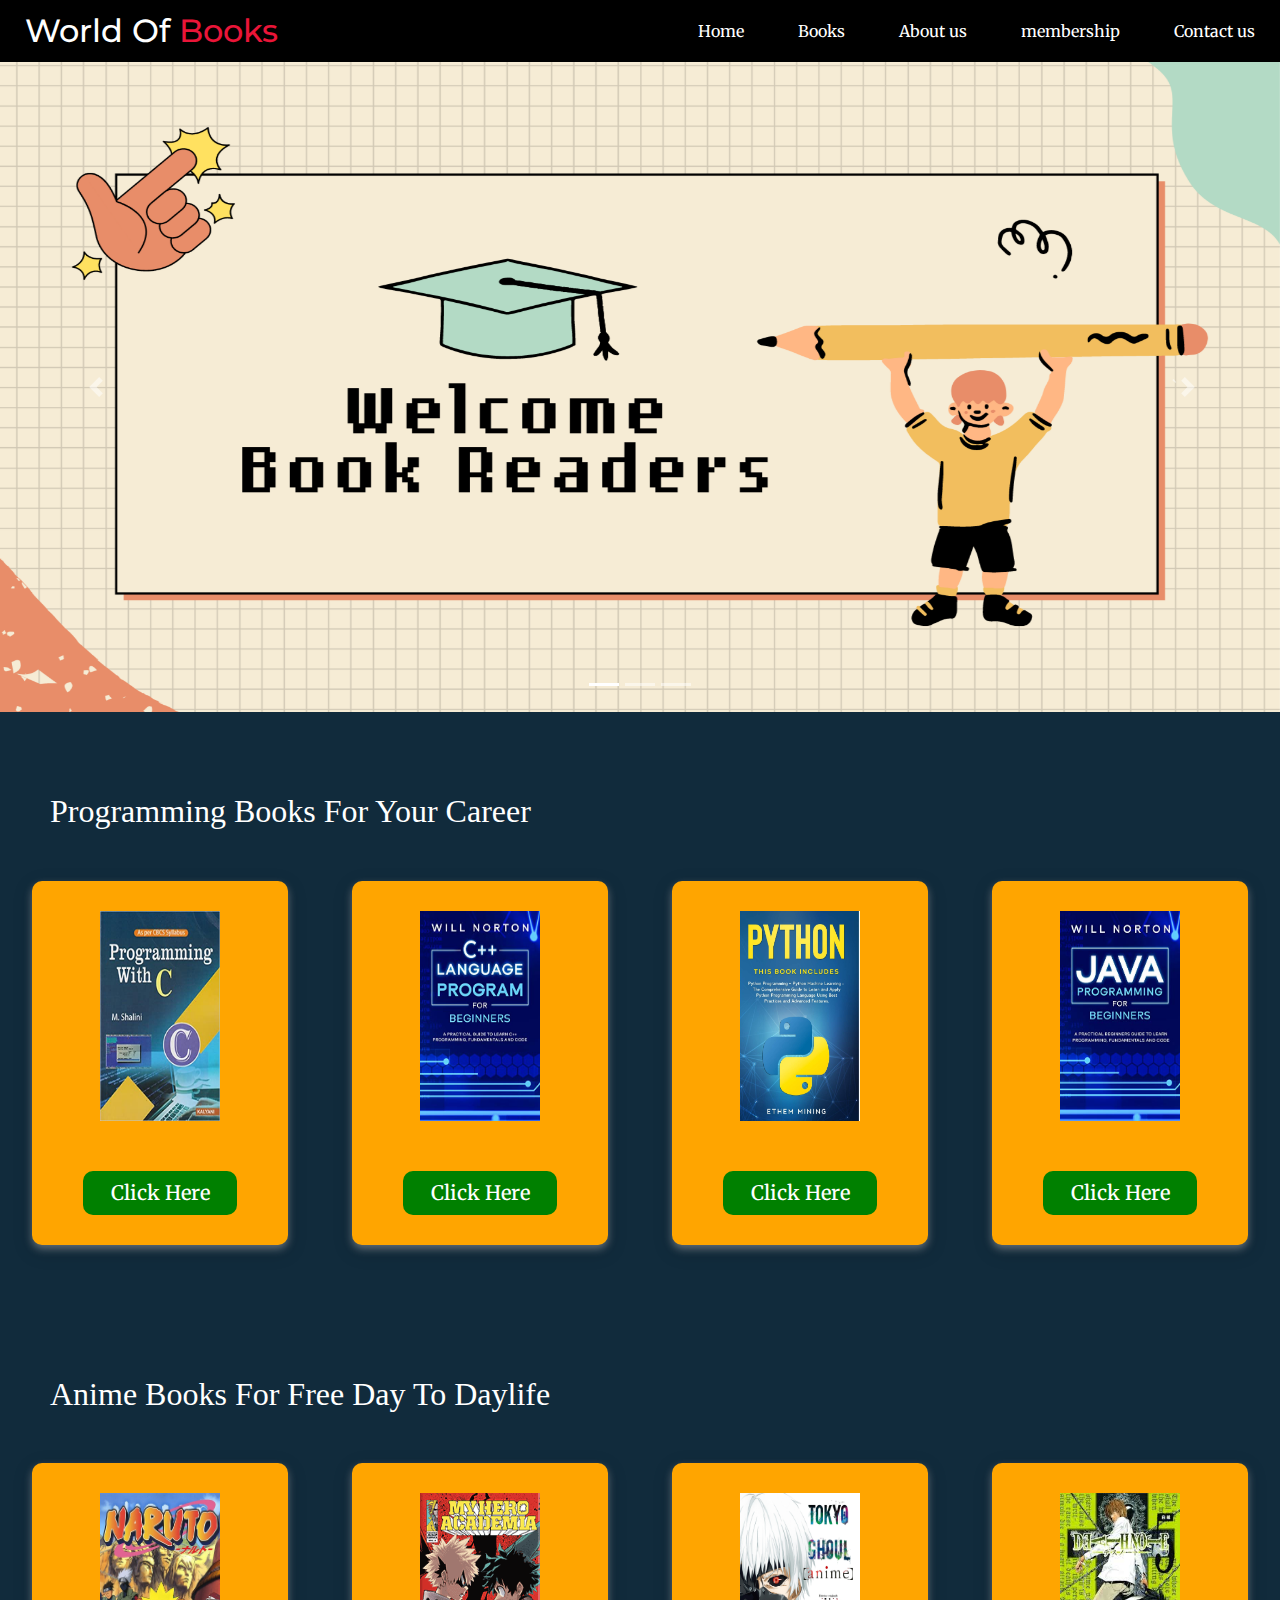
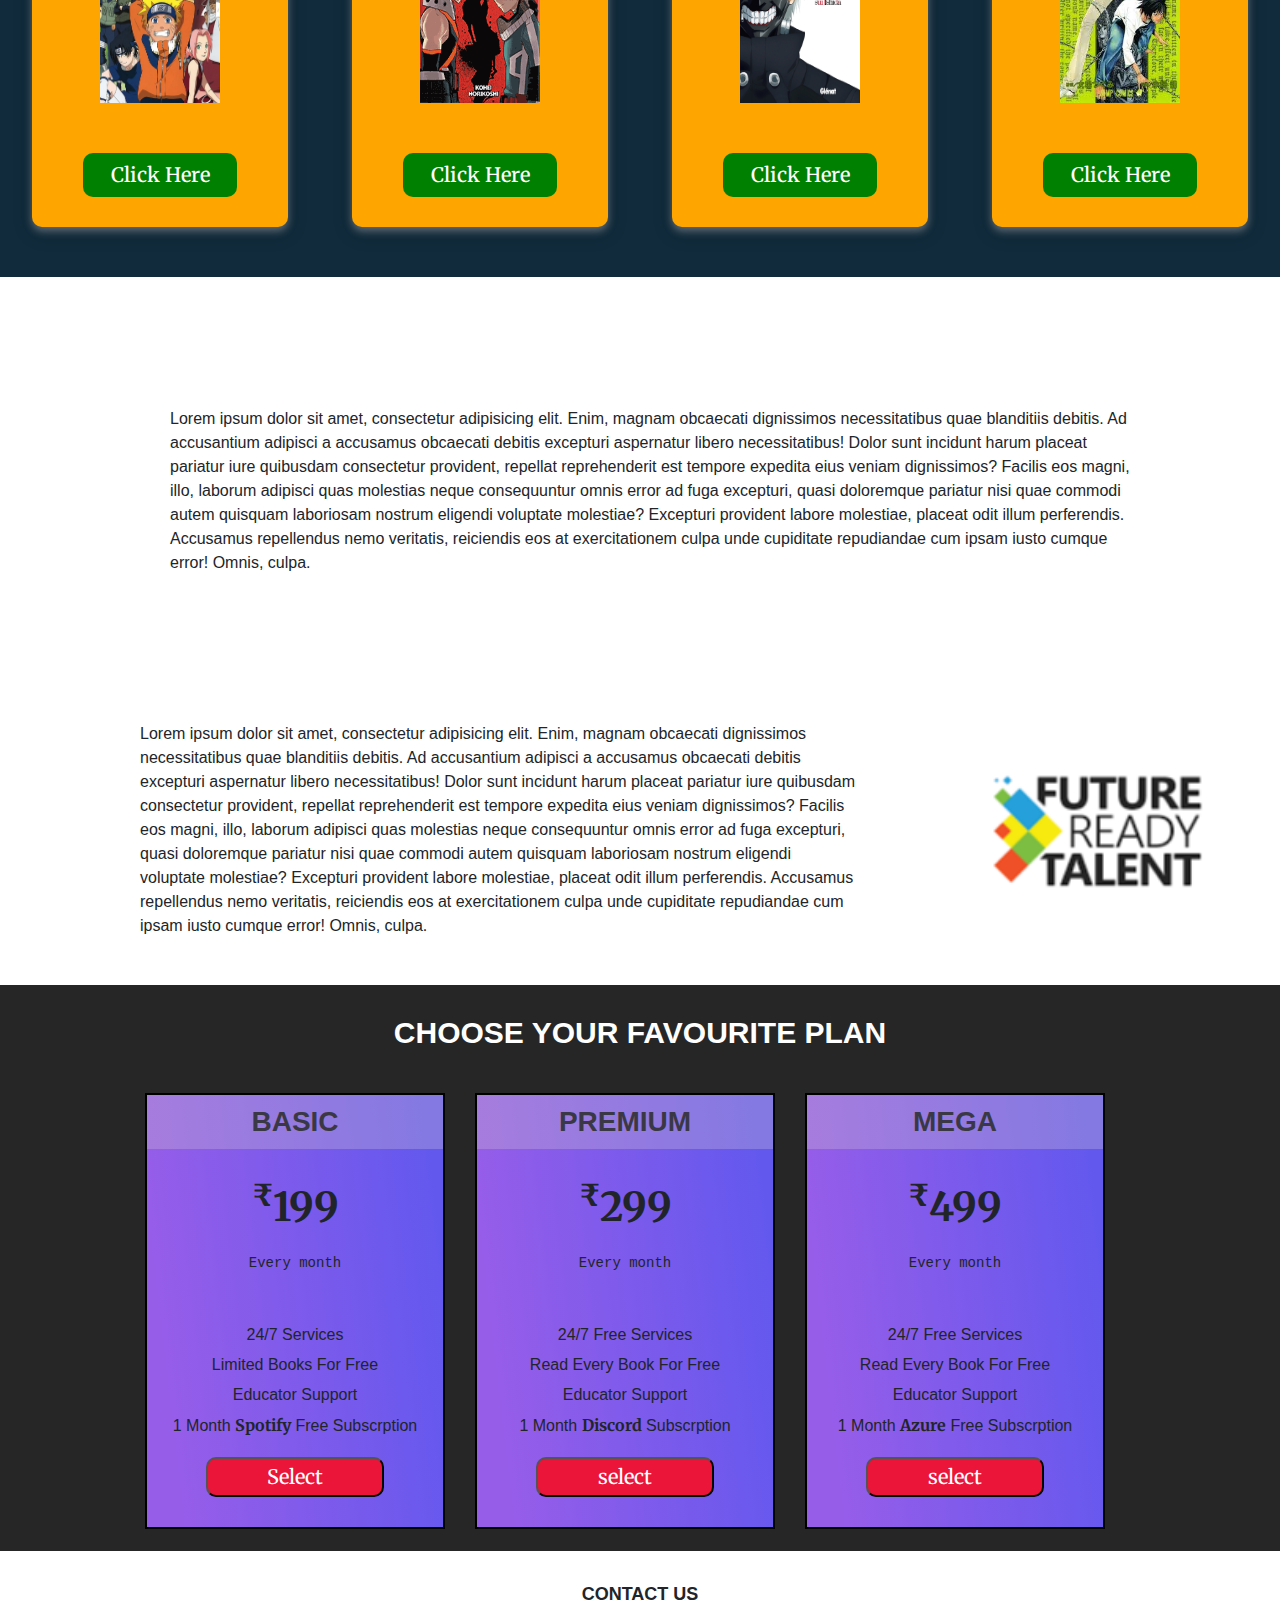
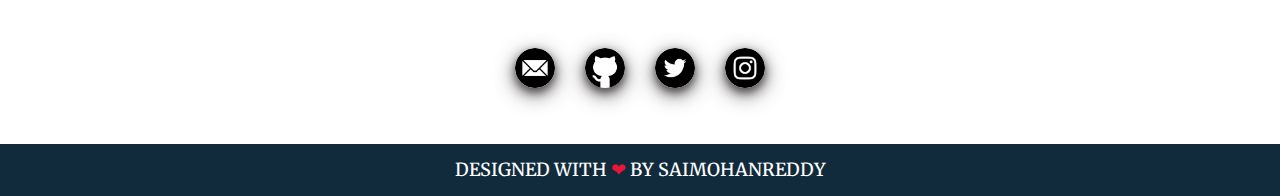
==== commit 68d88477: "updated naruto.html file in index" ====
--- a/index.html
+++ b/index.html
@@ -93,7 +93,7 @@
       <div class="column1" id="color1">
         <a href=""><img src="images/Naruto_Poster (1).jpg" alt="C book" width="600" height="400"></a>
         <div class="desc">
-          <h2><a href="" title="" target="_parent">Click Here</a></h2>
+          <h2><a href="naruto.html" title="" target="_parent">Click Here</a></h2>
         </div>
       </div>
       <div class="column1" id="color1">
--- a/css/style.css
+++ b/css/style.css
@@ -65,9 +65,15 @@
 }
 
 /* mediaquery */
-@media (max-width:950px) {
-
-
+@media (max-width:900px) {
+
+    .row_section {
+        display: flex;
+        flex-wrap: wrap;
+    }
+    .column1 {
+        flex: 50%;
+    }
 }
 
 
@@ -302,6 +308,14 @@
     padding-bottom: 20px;
 }
 
+.contact_us header {
+    padding-top: 30px;
+    text-align: center;
+    font-family: Verdana, Geneva, Tahoma, sans-serif;
+    font-weight: bold;
+    text-transform: uppercase;
+    font-size: large;
+}
 
 .contact_us ul {
     list-style-type: none;
@@ -317,7 +331,7 @@
 
 .contact_us ul li {
     display: inline-block;
-    padding:50px 15px 20px 15px;
+    padding:40px 15px 20px 15px;
 }
 
 .footer_desc {
